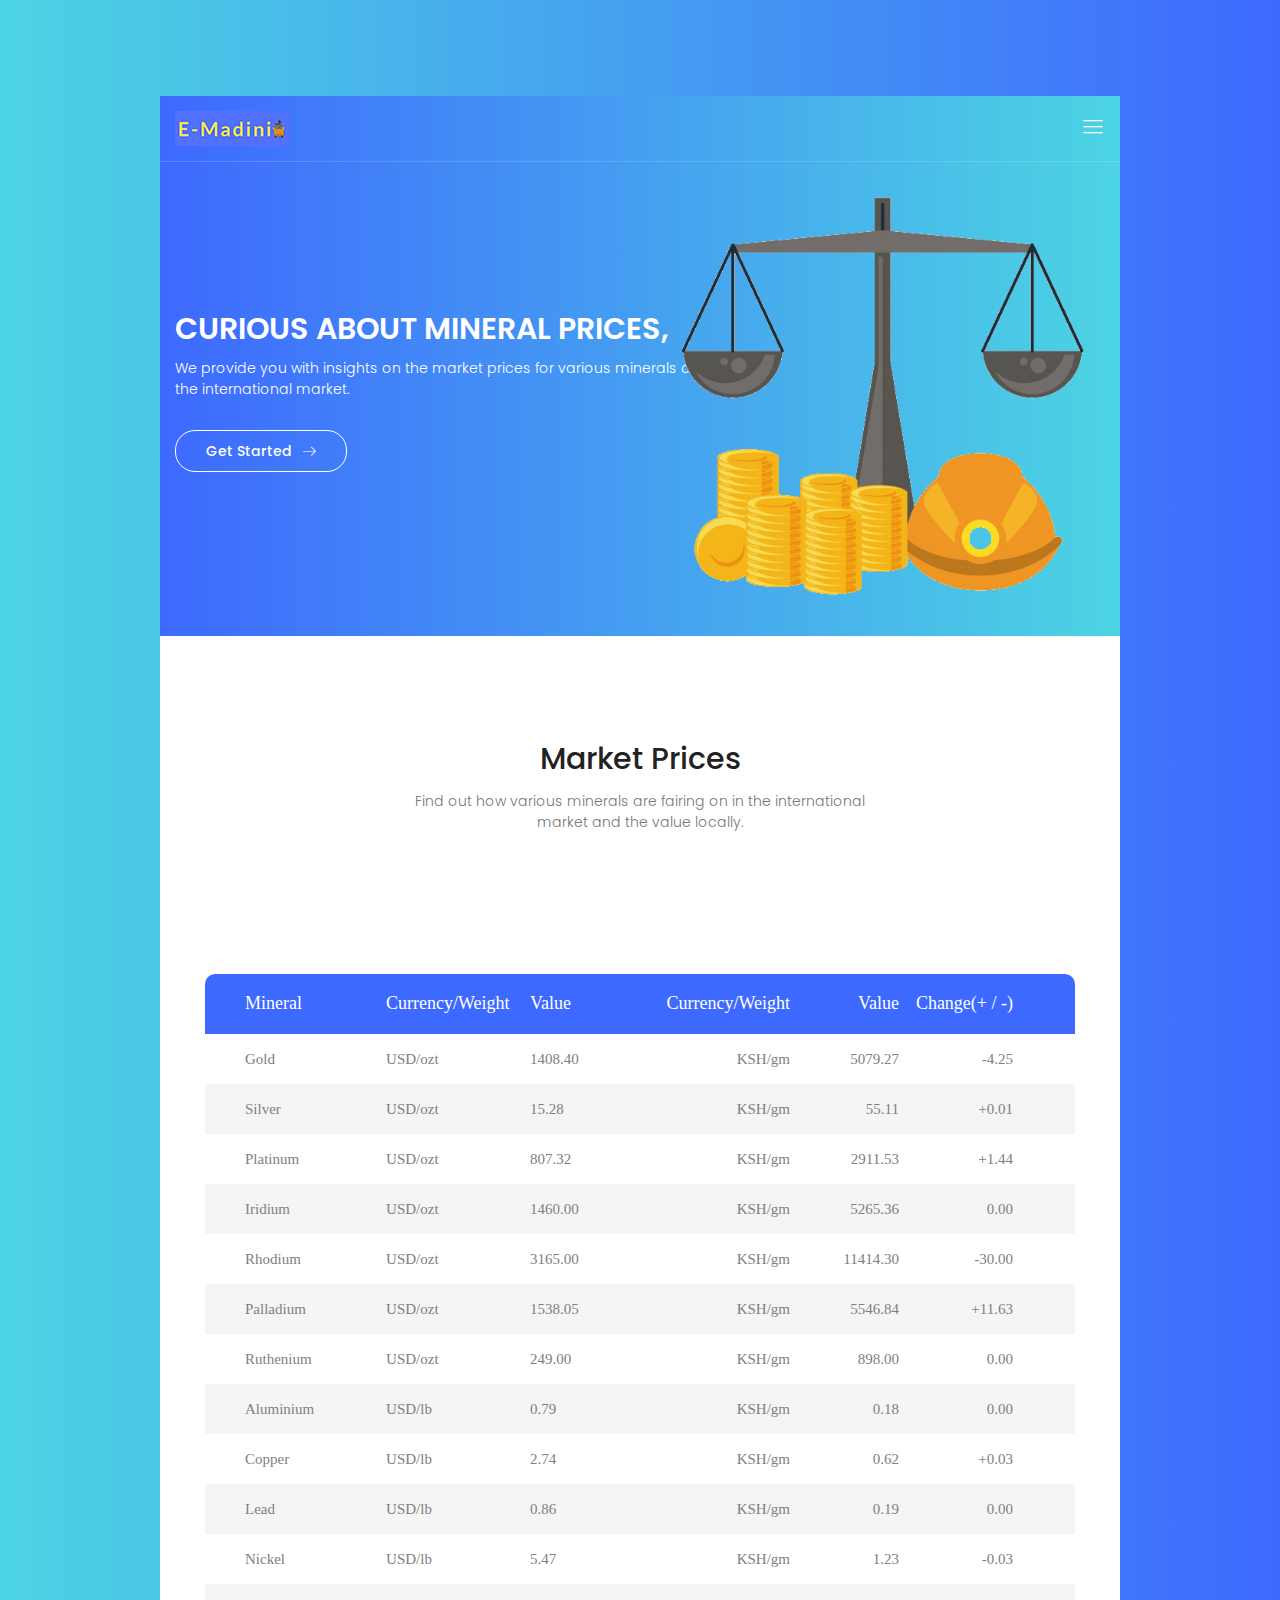
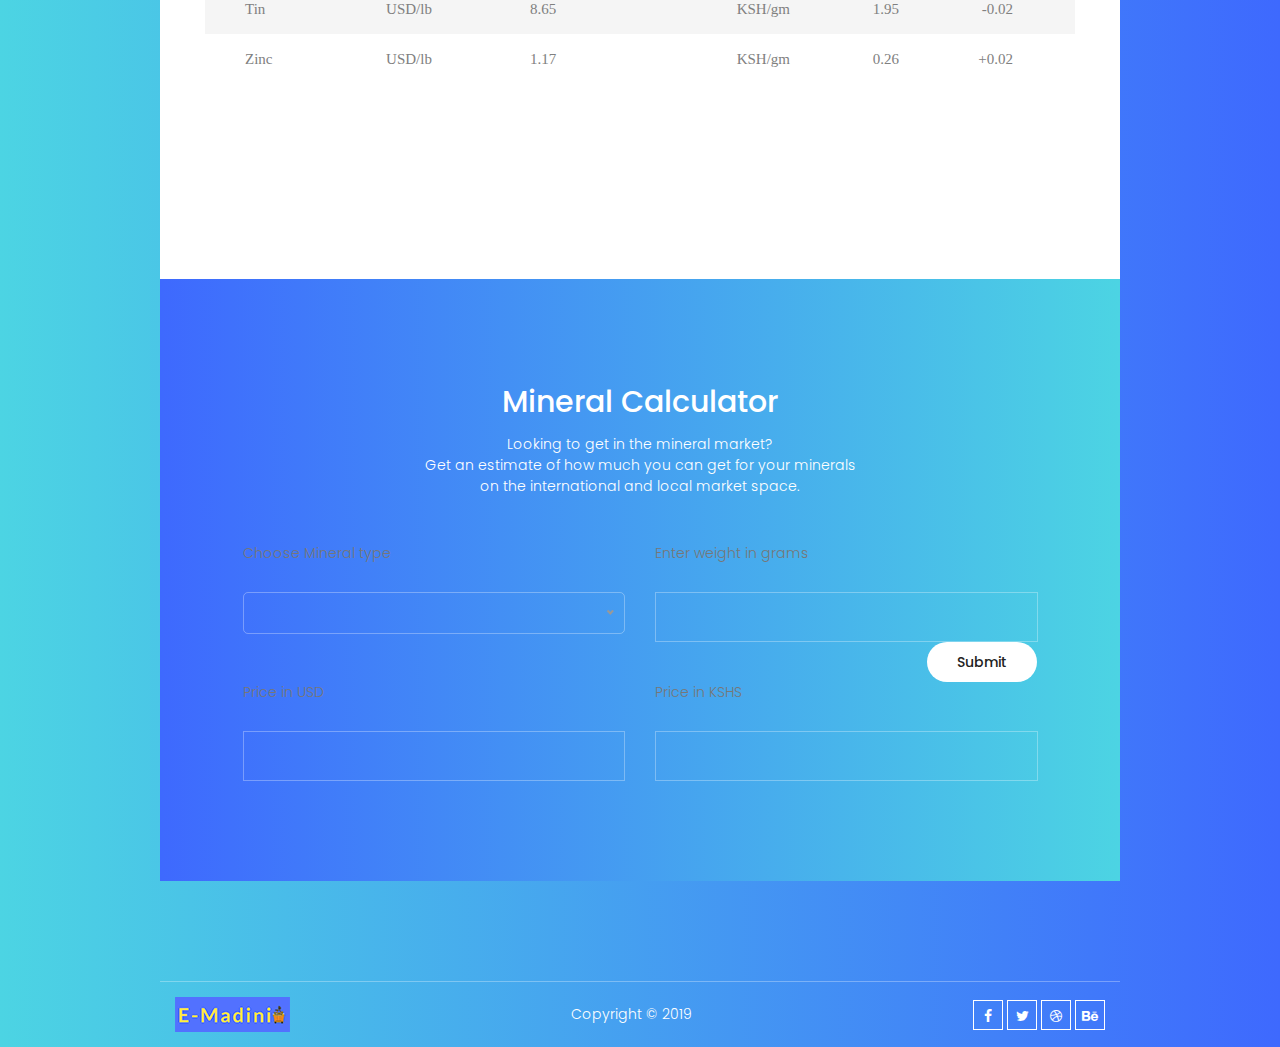
==== index.html @ f2db8034 "Initial commit" ====
<!DOCTYPE html>
<html lang="zxx" class="no-js">
<head>
	<!-- Mobile Specific Meta -->
	<meta name="viewport" content="width=device-width, initial-scale=1, shrink-to-fit=no">
	<!-- Favicon-->
	<link rel="shortcut icon" href="img/icons2/favicon.ico">
	<!-- Author Meta -->
	<meta name="author" content="CodePixar">
	<!-- Meta Description -->
	<meta name="description" content="">
	<!-- Meta Keyword -->
	<meta name="keywords" content="">
	<!-- meta character set -->
	<meta charset="UTF-8">
	<!-- Site Title -->
	<title>E-Madini</title>

	<link rel="manifest" href="manifest.json"/>

	<link href="https://fonts.googleapis.com/css?family=Poppins:300,500,600" rel="stylesheet">
		<!--
		CSS
		============================================= -->
		<link rel="stylesheet" href="css/linearicons.css">
		<link rel="stylesheet" href="css/owl.carousel.css">
		<link rel="stylesheet" href="css/font-awesome.min.css">
		<link rel="stylesheet" href="css/nice-select.css">
		<link rel="stylesheet" href="css/magnific-popup.css">
		<link rel="stylesheet" href="css/bootstrap.css">
		<link rel="stylesheet" href="css/main.css">

		<!-- <script language="javascript">
                function addNumbers()
                {
                        var val1 = parseInt(document.getElementById("weight").value);
                        // var val2 = parseInt(document.getElementById("value2").value);
                        var ansD = document.getElementById("kPrice");
                        ansD.value = val1 * 200;
                }
        </script> -->
	</head>
	<body>
		<div class="main-wrapper-first">
			<div class="hero-area relative">
				<header>
					<div class="container">
						<div class="header-wrap">
							<div class="header-top d-flex justify-content-between align-items-center">
								<div class="logo">
									<a href="index.html"><img src="img/logo7.png" alt=""></a>
								</div>
								<div class="main-menubar d-flex align-items-center">
									<nav class="hide">
										<a href="index.html">Home</a>
										<a href="#market">Market Prices</a>
										<a href="#Calculator">Calculator</a>
										<a href="https://assistant-chat-eu-gb.watsonplatform.net/web/public/bbb12854-68d7-4900-9527-a0892aa28211">Learn</a>
									</nav>
									<div class="menu-bar"><span class="lnr lnr-menu"></span></div>
								</div>
							</div>
						</div>
					</div>
				</header>
				<div class="banner-area">
					<div class="container">
						<div class="row height align-items-center">
							<div class="col-lg-7">
								<div class="banner-content">
									<h1 class="text-white text-uppercase mb-10">Curious about mineral prices, <!-- <br> Welcome to E-Madini... --></h1>
									<p class="text-white mb-30">We provide you with insights on the market prices for various minerals on the international market.</p>
									<a href="#market" class="primary-btn d-inline-flex align-items-center"><span class="mr-10">Get Started</span><span class="lnr lnr-arrow-right"></span></a>
								</div>
							</div>
						</div>
					</div>
				</div>
			</div>
		</div>
		<div class="main-wrapper" id="market">
			<div class="working-process-area">
				<div class="container">
					<div class="row justify-content-center">
						<div class="col-lg-6">
							<div class="section-title text-center">
								<h2>Market Prices</h2>
								<p>Find out how various minerals are fairing on in the international market and the value locally.</p>
							</div>
						</div>
					</div>
					<div class="limiter">
		<div class="container-table100">
			<div class="wrap-table100">
				<div class="table100">
					<table>
						<thead>
							<tr class="table100-head">
								<th class="column1">Mineral</th>
								<th class="column2">Currency/Weight</th>
								<th class="column3">Value</th>
								<th class="column4">Currency/Weight</th>
								<th class="column5">Value</th>
								<th class="column6">Change(+ / -)</th>
							</tr>
						</thead>
						<tbody>
								<tr>
									<td class="column1">Gold</td>
									<td class="column2">USD/ozt</td>
									<td class="column3">1408.40</td>
									<td class="column4">KSH/gm</td>
									<td class="column5">5079.27</td>
									<td class="column6">-4.25</td>
								</tr>
								<tr>
									<td class="column1">Silver</td>
									<td class="column2">USD/ozt</td>
									<td class="column3">15.28</td>
									<td class="column4">KSH/gm</td>
									<td class="column5">55.11</td>
									<td class="column6">+0.01</td>
								</tr>
								<tr>
									<td class="column1">Platinum</td>
									<td class="column2">USD/ozt</td>
									<td class="column3">807.32</td>
									<td class="column4">KSH/gm</td>
									<td class="column5">2911.53</td>
									<td class="column6">+1.44</td>
								</tr>
								<tr>
									<td class="column1">Iridium</td>
									<td class="column2">USD/ozt</td>
									<td class="column3">1460.00</td>
									<td class="column4">KSH/gm</td>
									<td class="column5">5265.36</td>
									<td class="column6">0.00</td>
								</tr>
								<tr>
									<td class="column1">Rhodium</td>
									<td class="column2">USD/ozt</td>
									<td class="column3">3165.00</td>
									<td class="column4">KSH/gm</td>
									<td class="column5">11414.30</td>
									<td class="column6">-30.00</td>
								</tr>
								<tr>
									<td class="column1">Palladium</td>
									<td class="column2">USD/ozt</td>
									<td class="column3">1538.05</td>
									<td class="column4">KSH/gm</td>
									<td class="column5">5546.84</td>
									<td class="column6">+11.63</td>
								</tr>
								<tr>
									<td class="column1">Ruthenium</td>
									<td class="column2">USD/ozt</td>
									<td class="column3">249.00</td>
									<td class="column4">KSH/gm</td>
									<td class="column5">898.00</td>
									<td class="column6">0.00</td>
								</tr>
								<tr>
									<td class="column1">Aluminium</td>
									<td class="column2">USD/lb</td>
									<td class="column3">0.79</td>
									<td class="column4">KSH/gm</td>
									<td class="column5">0.18</td>
									<td class="column6">0.00</td>
								</tr>
								<tr>
									<td class="column1">Copper</td>
									<td class="column2">USD/lb</td>
									<td class="column3">2.74</td>
									<td class="column4">KSH/gm</td>
									<td class="column5">0.62</td>
									<td class="column6">+0.03</td>
								</tr>
								<tr>
									<td class="column1">Lead</td>
									<td class="column2">USD/lb</td>
									<td class="column3">0.86</td>
									<td class="column4">KSH/gm</td>
									<td class="column5">0.19</td>
									<td class="column6">0.00</td>
								</tr>
								<tr>
									<td class="column1">Nickel</td>
									<td class="column2">USD/lb</td>
									<td class="column3">5.47</td>
									<td class="column4">KSH/gm</td>
									<td class="column5">1.23</td>
									<td class="column6">-0.03</td>
								</tr>
								<tr>
									<td class="column1">Tin</td>
									<td class="column2">USD/lb</td>
									<td class="column3">8.65</td>
									<td class="column4">KSH/gm</td>
									<td class="column5">1.95</td>
									<td class="column6">-0.02</td>
								</tr>
								<tr>
									<td class="column1">Zinc</td>
									<td class="column2">USD/lb</td>
									<td class="column3">1.17</td>
									<td class="column4">KSH/gm</td>
									<td class="column5">0.26</td>
									<td class="column6">+0.02</td>
								</tr>
								
						</tbody>
					</table>
				</div>
			</div>
		</div>
	</div>

				</div>
			</div>
		</div>
		<div class="main-wrapper">
			<!-- Start Feature Area -->
			<section class="featured-area" id="Calculator">
				<div class="container">
					<div class="row justify-content-center">
						<div class="col-lg-6">
							<div class="section-title text-center">
								<h2 class="text-white">Mineral Calculator</h2>
								<p class="text-white">Looking to get in the mineral market?<br>Get an estimate of how much you can get for your minerals on the international and local market space. </p>
							</div>
						</div>
					</div>
					<div class="row">

						<form id="myForm"  method="post" class="contact-form">
						<div class="row justify-content-center">
							<div class="col-lg-5 ">
								<label>Choose Mineral type</label>
								<select  class="common-input mt-20 " size="2" id="MineralList" required>
									<option value="49.68">Gold</option>
									<option value="0.54">Silver</option>
									<option value="28.48">Platinum</option>
									<option value="51.50">Iridium</option>
									<option value="3165.00">Rhodium</option>
									<option value="111.64">Palladium</option>
									<option value="8.78">Ruthenium</option>
									<option value="0.0017">Aluminium</option>
									<option value="0.0060">Copper</option>
									<option value="0.0019">Lead</option>
									<option value="0.0121">Nickel</option>
									<option value="0.0191">Tin</option>
									<option value="0.0026">Zinc</option>
								</select>
							</div>
							<div class="col-lg-5">
								<label>Enter weight in grams</label>
								<input type="number" class="common-input mt-20" id="weight" required>
							</div>

							<div class="col-lg-10 d-flex justify-content-end">
								<!-- <button class="primary-btn submit-btn d-inline-flex align-items-center mt-20" ><span class="mr-10" >Send Message</span><span class="lnr lnr-arrow-right"></span></button>  -->
								<input class="primary-btn" type="button" value="Submit" onclick="addNumbers()"/><br>
								
							</div>
							<div class="col-lg-5">
								<label>Price in USD</label>
								<input type="text" id="uPrice" class="common-input mt-20" >
							</div>
							<div class="col-lg-5">
								<label>Price in KSHS</label>
								<input type="text" id="kPrice" class="common-input mt-20" value="" >
							</div>

						</div>
					</form>

					</div>
				</div>
			</section>
			<!-- End Feature Area -->
			<!-- Start Remarkable Wroks Area -->
			<!-- <section class="remarkable-area">
				<div class="container">
					<div class="row justify-content-center">
						<div class="col-lg-6">
							<div class="section-title text-center">
								<h2>Remarkable Works</h2>
								<p>LCD screens are uniquely modern in style, and the liquid crystals that make them work have allowed humanity to create slimmer, more </p>
							</div>
						</div>
					</div>
					<div class="single-remark">
						<div class="row no-gutters">
							<div class="col-lg-7 col-md-6">
								<div class="remark-thumb" style="background: url(img/r1.jpg);"></div>
							</div>
							<div class="col-lg-5 col-md-6">
								<div class="remark-desc">
									<h4>Vector Illustration</h4>
									<p>LCD screens are uniquely modern in style, and the liquid crystals that make them work have allowed humanity to create slimmer, more portable technology.</p>
									<a href="#" class="primary-btn"><span>View Project</span></a>
								</div>
							</div>
						</div>
					</div>
					<div class="single-remark">
						<div class="row no-gutters">
							<div class="col-lg-7 col-md-6">
								<div class="remark-desc">
									<h4>Vector Illustration</h4>
									<p>While most people enjoy casino gambling, sports betting, lottery and bingo playing for the fun and excitement it provides, others may experience gambling as an addictive and distractive habit. Statistics show that while 85 percent of the adult population in </p>
									<a href="#" class="primary-btn"><span>View Project</span></a>
								</div>
							</div>
							<div class="col-lg-5 col-md-6">
								<div class="remark-thumb" style="background: url(img/r2.jpg);"></div>
							</div>
						</div>
					</div>
					<div class="single-remark">
						<div class="row no-gutters">
							<div class="col-lg-7 col-md-6">
								<div class="remark-thumb" style="background: url(img/r3.jpg);"></div>
							</div>
							<div class="col-lg-5 col-md-6">
								<div class="remark-desc">
									<h4>Vector Illustration</h4>
									<p>LCD screens are uniquely modern in style, and the liquid crystals that make them work have allowed humanity to create slimmer, more portable technology.</p>
									<a href="#" class="primary-btn"><span>View Project</span></a>
								</div>
							</div>
						</div>
					</div>
				</div>
			</section> -->
			<!-- End Remarkable Wroks Area -->
			<!-- Start Story Area -->
			<!-- <section class="story-area">
				<div class="container">
					<div class="row align-items-center">
						<div class="col-lg-1">
						</div>
						<div class="col-lg-7">
							<div class="story-box">
								<h6 class="text-uppercase">From the part of beginning</h6>
								<p>Usage of the Internet is becoming more common due to rapid advancement of technology and the power of globalization. Societies are becoming more inter-connected. Thoughts from different</p>
								<a href="#" class="primary-btn d-inline-flex align-items-center"><span class="mr-10">Get Started</span><span class="lnr lnr-arrow-right"></span></a>
							</div>
						</div>
					</div>
				</div>
			</section> -->
			<!-- End Story Area -->


			<!-- Start Subscription Area -->
			<!-- <section class="subscription-area">
				<div class="container">
					<div class="row align-items-center">
						<div class="col-lg-6">
							<div class="section-title">
								<h3>Subscribe for our Newsletter</h3>
								<span>Can you imagine what we will be downloading in another</span>
							</div>
						</div>
						<div class="col-lg-6">
							<div id="mc_embed_signup">
								<form target="_blank" novalidate action="https://spondonit.us12.list-manage.com/subscribe/post?u=1462626880ade1ac87bd9c93a&id=92a4423d01" method="get" class="subscription relative">
									<input type="email" name="EMAIL" placeholder="Your email address" onfocus="this.placeholder = ''" onblur="this.placeholder = 'Your email address'" required>
									<div style="position: absolute; left: -5000px;">
										<input type="text" name="b_36c4fd991d266f23781ded980_aefe40901a" tabindex="-1" value="">
									</div>
									<button class="primary-btn hover d-inline-flex align-items-center"><span class="mr-10">Get Started</span><span class="lnr lnr-arrow-right"></span></button>
									<div class="info"></div>
								</form>
							</div>
						</div>
					</div>
				</div>
			</section> -->
			<!-- End Subscription Area -->
			<!-- Start Contact Form -->
		<!-- 	<section class="contact-form-area">
				<div class="container">
					<div class="row justify-content-center">
						<div class="col-lg-6">
							<div class="section-title text-center">
								<h2 class="text-white">Keep in Touch</h2>
								<p class="text-white">Most people who work in an office environment, buy computer products, or have a computer at home have had the “fun” experience of dealing </p>
							</div>
						</div>
					</div>
					<form id="myForm" action="mail.php" method="post" class="contact-form">
						<div class="row justify-content-center">
							<div class="col-lg-5">
								<input type="text" name="fname" placeholder="Enter your name" onfocus="this.placeholder = ''" onblur="this.placeholder = 'Enter your name'" class="common-input mt-20" required>
							</div>
							<div class="col-lg-5">
								<input type="email" name="email" placeholder="Enter email address" pattern="[A-Za-z0-9._%+-]+@[A-Za-z0-9.-]+\.[A-Za-z]{1,63}$" onfocus="this.placeholder = ''" onblur="this.placeholder = 'Enter email address'" class="common-input mt-20" required>
							</div>
							<div class="col-lg-10">
								<textarea class="common-textarea mt-20" name="message" placeholder="Messege" onfocus="this.placeholder = ''" onblur="this.placeholder = 'Messege'" required></textarea>
							</div>
							<div class="col-lg-10 d-flex justify-content-end">
								<button class="primary-btn submit-btn d-inline-flex align-items-center mt-20"><span class="mr-10">Send Message</span><span class="lnr lnr-arrow-right"></span></button> <br>
								<div class="alert-msg"></div>
							</div>
						</div>
					</form>
				</div>
			</section> -->
			<!-- End Contact Form -->
			<!-- Start Footer Widget Area -->
			<section class="footer-widget-area">
				<!-- <div class="container">
					<div class="row">
						<div class="col-md-4">
							<div class="single-widget">
								<div class="desc">
									<h6 class="title">Address</h6>
									<p>56/8, panthapath, west <br> dhanmondi, kalabagan</p>
								</div>
							</div>
						</div>
						<div class="col-md-4">
							<div class="single-widget">
								<div class="desc">
									<h6 class="title">Email Address</h6>
									<div class="contact">
										<a href="mailto:info@dataarc.com">info@dataarc.com</a> <br>
										<a href="mailto:support@dataarc.com">support@dataarc.com</a>
									</div>
								</div>
							</div>
						</div>
						<div class="col-md-4">
							<div class="single-widget">
								<div class="desc">
									<h6 class="title">Phone Number</h6>
									<div class="contact">
										<a href="tel:1545">012 4562 982 3612</a> <br>
										<a href="tel:54512">012 6321 956 4587</a>
									</div>
								</div>
							</div>
						</div>
					</div>
				</div> -->
				<footer>
					<div class="container">
						<div class="footer-content d-flex justify-content-between align-items-center flex-wrap">
							<div class="logo">
								<a href="index.html"><img src="img/logo7.png" alt=""></a>
							</div>
							<div class="copy-right-text">Copyright &copy; 2019 </div>
							<div class="footer-social">
								<a href="#"><i class="fa fa-facebook"></i></a>
								<a href="#"><i class="fa fa-twitter"></i></a>
								<a href="#"><i class="fa fa-dribbble"></i></a>
								<a href="#"><i class="fa fa-behance"></i></a>
							</div>
						</div>
					</div>
				</footer>
			</section>
			<!-- End Footer Widget Area -->

		</div>




		<script type="text/javascript">
			
			if ('serviceWorker' in navigator) {
        window.addEventListener('load', function () {
                navigator.serviceWorker.register('service-worker.js')
                    .then(function () {
                        console.log("Service Worker Registered,");
                    });
            }
        );
    }
		</script>
		<script src="js/vendor/jquery-2.2.4.min.js"></script>
		<script src="https://cdnjs.cloudflare.com/ajax/libs/popper.js/1.11.0/umd/popper.min.js" integrity="sha384-b/U6ypiBEHpOf/4+1nzFpr53nxSS+GLCkfwBdFNTxtclqqenISfwAzpKaMNFNmj4" crossorigin="anonymous"></script>
		<script src="js/vendor/bootstrap.min.js"></script>
		<script src="js/jquery.ajaxchimp.min.js"></script>
		<script src="js/owl.carousel.min.js"></script>
		<script src="js/jquery.nice-select.min.js"></script>
		<script src="js/jquery.magnific-popup.min.js"></script>
		<script src="js/main.js"></script>


<!--===============================================================================================-->	
	<script src="vendor/jquery/jquery-3.2.1.min.js"></script>
<!--===============================================================================================-->
	<script src="vendor/bootstrap/js/popper.js"></script>
	<script src="vendor/bootstrap/js/bootstrap.min.js"></script>
<!--===============================================================================================-->
	<script src="vendor/select2/select2.min.js"></script>
<!--===============================================================================================-->
	</body>
</html>
---- css/linearicons.css ----
@font-face {
	font-family: 'Linearicons-Free';
	src:url('../fonts/Linearicons-Free.eot?w118d');
	src:url('../fonts/Linearicons-Free.eot?#iefixw118d') format('embedded-opentype'),
		url('../fonts/Linearicons-Free.woff2?w118d') format('woff2'),
		url('../fonts/Linearicons-Free.woff?w118d') format('woff'),
		url('../fonts/Linearicons-Free.ttf?w118d') format('truetype'),
		url('../fonts/Linearicons-Free.svg?w118d#Linearicons-Free') format('svg');
	font-weight: normal;
	font-style: normal;
}

.lnr {
	font-family: 'Linearicons-Free';
	speak: none;
	font-style: normal;
	font-weight: normal;
	font-variant: normal;
	text-transform: none;
	line-height: 1;

	/* Better Font Rendering =========== */
	-webkit-font-smoothing: antialiased;
	-moz-osx-font-smoothing: grayscale;
}

.lnr-home:before {
	content: "\e800";
}
.lnr-apartment:before {
	content: "\e801";
}
.lnr-pencil:before {
	content: "\e802";
}
.lnr-magic-wand:before {
	content: "\e803";
}
.lnr-drop:before {
	content: "\e804";
}
.lnr-lighter:before {
	content: "\e805";
}
.lnr-poop:before {
	content: "\e806";
}
.lnr-sun:before {
	content: "\e807";
}
.lnr-moon:before {
	content: "\e808";
}
.lnr-cloud:before {
	content: "\e809";
}
.lnr-cloud-upload:before {
	content: "\e80a";
}
.lnr-cloud-download:before {
	content: "\e80b";
}
.lnr-cloud-sync:before {
	content: "\e80c";
}
.lnr-cloud-check:before {
	content: "\e80d";
}
.lnr-database:before {
	content: "\e80e";
}
.lnr-lock:before {
	content: "\e80f";
}
.lnr-cog:before {
	content: "\e810";
}
.lnr-trash:before {
	content: "\e811";
}
.lnr-dice:before {
	content: "\e812";
}
.lnr-heart:before {
	content: "\e813";
}
.lnr-star:before {
	content: "\e814";
}
.lnr-star-half:before {
	content: "\e815";
}
.lnr-star-empty:before {
	content: "\e816";
}
.lnr-flag:before {
	content: "\e817";
}
.lnr-envelope:before {
	content: "\e818";
}
.lnr-paperclip:before {
	content: "\e819";
}
.lnr-inbox:before {
	content: "\e81a";
}
.lnr-eye:before {
	content: "\e81b";
}
.lnr-printer:before {
	content: "\e81c";
}
.lnr-file-empty:before {
	content: "\e81d";
}
.lnr-file-add:before {
	content: "\e81e";
}
.lnr-enter:before {
	content: "\e81f";
}
.lnr-exit:before {
	content: "\e820";
}
.lnr-graduation-hat:before {
	content: "\e821";
}
.lnr-license:before {
	content: "\e822";
}
.lnr-music-note:before {
	content: "\e823";
}
.lnr-film-play:before {
	content: "\e824";
}
.lnr-camera-video:before {
	content: "\e825";
}
.lnr-camera:before {
	content: "\e826";
}
.lnr-picture:before {
	content: "\e827";
}
.lnr-book:before {
	content: "\e828";
}
.lnr-bookmark:before {
	content: "\e829";
}
.lnr-user:before {
	content: "\e82a";
}
.lnr-users:before {
	content: "\e82b";
}
.lnr-shirt:before {
	content: "\e82c";
}
.lnr-store:before {
	content: "\e82d";
}
.lnr-cart:before {
	content: "\e82e";
}
.lnr-tag:before {
	content: "\e82f";
}
.lnr-phone-handset:before {
	content: "\e830";
}
.lnr-phone:before {
	content: "\e831";
}
.lnr-pushpin:before {
	content: "\e832";
}
.lnr-map-marker:before {
	content: "\e833";
}
.lnr-map:before {
	content: "\e834";
}
.lnr-location:before {
	content: "\e835";
}
.lnr-calendar-full:before {
	content: "\e836";
}
.lnr-keyboard:before {
	content: "\e837";
}
.lnr-spell-check:before {
	content: "\e838";
}
.lnr-screen:before {
	content: "\e839";
}
.lnr-smartphone:before {
	content: "\e83a";
}
.lnr-tablet:before {
	content: "\e83b";
}
.lnr-laptop:before {
	content: "\e83c";
}
.lnr-laptop-phone:before {
	content: "\e83d";
}
.lnr-power-switch:before {
	content: "\e83e";
}
.lnr-bubble:before {
	content: "\e83f";
}
.lnr-heart-pulse:before {
	content: "\e840";
}
.lnr-construction:before {
	content: "\e841";
}
.lnr-pie-chart:before {
	content: "\e842";
}
.lnr-chart-bars:before {
	content: "\e843";
}
.lnr-gift:before {
	content: "\e844";
}
.lnr-diamond:before {
	content: "\e845";
}
.lnr-linearicons:before {
	content: "\e846";
}
.lnr-dinner:before {
	content: "\e847";
}
.lnr-coffee-cup:before {
	content: "\e848";
}
.lnr-leaf:before {
	content: "\e849";
}
.lnr-paw:before {
	content: "\e84a";
}
.lnr-rocket:before {
	content: "\e84b";
}
.lnr-briefcase:before {
	content: "\e84c";
}
.lnr-bus:before {
	content: "\e84d";
}
.lnr-car:before {
	content: "\e84e";
}
.lnr-train:before {
	content: "\e84f";
}
.lnr-bicycle:before {
	content: "\e850";
}
.lnr-wheelchair:before {
	content: "\e851";
}
.lnr-select:before {
	content: "\e852";
}
.lnr-earth:before {
	content: "\e853";
}
.lnr-smile:before {
	content: "\e854";
}
.lnr-sad:before {
	content: "\e855";
}
.lnr-neutral:before {
	content: "\e856";
}
.lnr-mustache:before {
	content: "\e857";
}
.lnr-alarm:before {
	content: "\e858";
}
.lnr-bullhorn:before {
	content: "\e859";
}
.lnr-volume-high:before {
	content: "\e85a";
}
.lnr-volume-medium:before {
	content: "\e85b";
}
.lnr-volume-low:before {
	content: "\e85c";
}
.lnr-volume:before {
	content: "\e85d";
}
.lnr-mic:before {
	content: "\e85e";
}
.lnr-hourglass:before {
	content: "\e85f";
}
.lnr-undo:before {
	content: "\e860";
}
.lnr-redo:before {
	content: "\e861";
}
.lnr-sync:before {
	content: "\e862";
}
.lnr-history:before {
	content: "\e863";
}
.lnr-clock:before {
	content: "\e864";
}
.lnr-download:before {
	content: "\e865";
}
.lnr-upload:before {
	content: "\e866";
}
.lnr-enter-down:before {
	content: "\e867";
}
.lnr-exit-up:before {
	content: "\e868";
}
.lnr-bug:before {
	content: "\e869";
}
.lnr-code:before {
	content: "\e86a";
}
.lnr-link:before {
	content: "\e86b";
}
.lnr-unlink:before {
	content: "\e86c";
}
.lnr-thumbs-up:before {
	content: "\e86d";
}
.lnr-thumbs-down:before {
	content: "\e86e";
}
.lnr-magnifier:before {
	content: "\e86f";
}
.lnr-cross:before {
	content: "\e870";
}
.lnr-menu:before {
	content: "\e871";
}
.lnr-list:before {
	content: "\e872";
}
.lnr-chevron-up:before {
	content: "\e873";
}
.lnr-chevron-down:before {
	content: "\e874";
}
.lnr-chevron-left:before {
	content: "\e875";
}
.lnr-chevron-right:before {
	content: "\e876";
}
.lnr-arrow-up:before {
	content: "\e877";
}
.lnr-arrow-down:before {
	content: "\e878";
}
.lnr-arrow-left:before {
	content: "\e879";
}
.lnr-arrow-right:before {
	content: "\e87a";
}
.lnr-move:before {
	content: "\e87b";
}
.lnr-warning:before {
	content: "\e87c";
}
.lnr-question-circle:before {
	content: "\e87d";
}
.lnr-menu-circle:before {
	content: "\e87e";
}
.lnr-checkmark-circle:before {
	content: "\e87f";
}
.lnr-cross-circle:before {
	content: "\e880";
}
.lnr-plus-circle:before {
	content: "\e881";
}
.lnr-circle-minus:before {
	content: "\e882";
}
.lnr-arrow-up-circle:before {
	content: "\e883";
}
.lnr-arrow-down-circle:before {
	content: "\e884";
}
.lnr-arrow-left-circle:before {
	content: "\e885";
}
.lnr-arrow-right-circle:before {
	content: "\e886";
}
.lnr-chevron-up-circle:before {
	content: "\e887";
}
.lnr-chevron-down-circle:before {
	content: "\e888";
}
.lnr-chevron-left-circle:before {
	content: "\e889";
}
.lnr-chevron-right-circle:before {
	content: "\e88a";
}
.lnr-crop:before {
	content: "\e88b";
}
.lnr-frame-expand:before {
	content: "\e88c";
}
.lnr-frame-contract:before {
	content: "\e88d";
}
.lnr-layers:before {
	content: "\e88e";
}
.lnr-funnel:before {
	content: "\e88f";
}
.lnr-text-format:before {
	content: "\e890";
}
.lnr-text-format-remove:before {
	content: "\e891";
}
.lnr-text-size:before {
	content: "\e892";
}
.lnr-bold:before {
	content: "\e893";
}
.lnr-italic:before {
	content: "\e894";
}
.lnr-underline:before {
	content: "\e895";
}
.lnr-strikethrough:before {
	content: "\e896";
}
.lnr-highlight:before {
	content: "\e897";
}
.lnr-text-align-left:before {
	content: "\e898";
}
.lnr-text-align-center:before {
	content: "\e899";
}
.lnr-text-align-right:before {
	content: "\e89a";
}
.lnr-text-align-justify:before {
	content: "\e89b";
}
.lnr-line-spacing:before {
	content: "\e89c";
}
.lnr-indent-increase:before {
	content: "\e89d";
}
.lnr-indent-decrease:before {
	content: "\e89e";
}
.lnr-pilcrow:before {
	content: "\e89f";
}
.lnr-direction-ltr:before {
	content: "\e8a0";
}
.lnr-direction-rtl:before {
	content: "\e8a1";
}
.lnr-page-break:before {
	content: "\e8a2";
}
.lnr-sort-alpha-asc:before {
	content: "\e8a3";
}
.lnr-sort-amount-asc:before {
	content: "\e8a4";
}
.lnr-hand:before {
	content: "\e8a5";
}
.lnr-pointer-up:before {
	content: "\e8a6";
}
.lnr-pointer-right:before {
	content: "\e8a7";
}
.lnr-pointer-down:before {
	content: "\e8a8";
}
.lnr-pointer-left:before {
	content: "\e8a9";
}
---- css/nice-select.css ----
.nice-select {
  -webkit-tap-highlight-color: transparent;
  background-color: #fff;
  border-radius: 5px;
  border: solid 1px #e8e8e8;
  box-sizing: border-box;
  clear: both;
  cursor: pointer;
  display: block;
  float: left;
  font-family: inherit;
  font-size: 14px;
  font-weight: normal;
  height: 42px;
  line-height: 40px;
  outline: none;
  padding-left: 18px;
  padding-right: 30px;
  position: relative;
  text-align: left !important;
  -webkit-transition: all 0.2s ease-in-out;
  transition: all 0.2s ease-in-out;
  -webkit-user-select: none;
     -moz-user-select: none;
      -ms-user-select: none;
          user-select: none;
  white-space: nowrap;
  width: auto; }
  .nice-select:hover {
    border-color: #dbdbdb; }
  .nice-select:active, .nice-select.open, .nice-select:focus {
    border-color: #999; }
  .nice-select:after {
    border-bottom: 2px solid #999;
    border-right: 2px solid #999;
    content: '';
    display: block;
    height: 5px;
    margin-top: -4px;
    pointer-events: none;
    position: absolute;
    right: 12px;
    top: 50%;
    -webkit-transform-origin: 66% 66%;
        -ms-transform-origin: 66% 66%;
            transform-origin: 66% 66%;
    -webkit-transform: rotate(45deg);
        -ms-transform: rotate(45deg);
            transform: rotate(45deg);
    -webkit-transition: all 0.15s ease-in-out;
    transition: all 0.15s ease-in-out;
    width: 5px; }
  .nice-select.open:after {
    -webkit-transform: rotate(-135deg);
        -ms-transform: rotate(-135deg);
            transform: rotate(-135deg); }
  .nice-select.open .list {
    opacity: 1;
    pointer-events: auto;
    -webkit-transform: scale(1) translateY(0);
        -ms-transform: scale(1) translateY(0);
            transform: scale(1) translateY(0); }
  .nice-select.disabled {
    border-color: #ededed;
    color: #999;
    pointer-events: none; }
    .nice-select.disabled:after {
      border-color: #cccccc; }
  .nice-select.wide {
    width: 100%; }
    .nice-select.wide .list {
      left: 0 !important;
      right: 0 !important; }
  .nice-select.right {
    float: right; }
    .nice-select.right .list {
      left: auto;
      right: 0; }
  .nice-select.small {
    font-size: 12px;
    height: 36px;
    line-height: 34px; }
    .nice-select.small:after {
      height: 4px;
      width: 4px; }
    .nice-select.small .option {
      line-height: 34px;
      min-height: 34px; }
  .nice-select .list {
    background-color: #3e69fe;
    border-radius: 5px;
    box-shadow: 0 0 0 1px rgba(68, 68, 68, 0.11);
    box-sizing: border-box;
    width: 100%;
    margin-top: 4px;
    opacity: 0;
    overflow: hidden;
    padding: 0;
    pointer-events: none;
    position: absolute;
    top: 100%;
    left: 0;
    -webkit-transform-origin: 50% 0;
        -ms-transform-origin: 50% 0;
            transform-origin: 50% 0;
    -webkit-transform: scale(0.75) translateY(-21px);
        -ms-transform: scale(0.75) translateY(-21px);
            transform: scale(0.75) translateY(-21px);
    -webkit-transition: all 0.2s cubic-bezier(0.5, 0, 0, 1.25), opacity 0.15s ease-out;
    transition: all 0.2s cubic-bezier(0.5, 0, 0, 1.25), opacity 0.15s ease-out;
    z-index: 9; }
    .nice-select .list:hover .option:not(:hover) {
      background-color: #3e69fe !important; }
  .nice-select .option {
    cursor: pointer;
    font-weight: 400;
    line-height: 40px;
    list-style: none;
    min-height: 40px;
    outline: none;
    padding-left: 18px;
    padding-right: 29px;
    text-align: left;
    -webkit-transition: all 0.2s;
    transition: all 0.2s; }
    .nice-select .option:hover, .nice-select .option.focus, .nice-select .option.selected.focus {
      background-color: #4cd4e3; }
    .nice-select .option.selected {
      font-weight: bold; }
    .nice-select .option.disabled {
      background-color: transparent;
      color: #999;
      cursor: default; }

.ddMinerals {
    height:300px; 
    overflow :auto; 
    /*overflow-x:hidden; */
    position:absolute;
   /* width:300px;
    display: contents;*/
 }

.no-csspointerevents .nice-select .list {
  display: none; }

.no-csspointerevents .nice-select.open .list {
  display: block; }
---- css/main.css ----
/*--------------------------- Color variations ----------------------*/
/* Medium Layout: 1280px */
/* Tablet Layout: 768px */
/* Mobile Layout: 320px */
/* Wide Mobile Layout: 480px */
/* =================================== */
/*  Basic Style 
/* =================================== */
::-webkit-input-placeholder {
  /* WebKit, Blink, Edge */
  color: #777777;
  font-weight: 300;
}

:-moz-placeholder {
  /* Mozilla Firefox 4 to 18 */
  color: #777777;
  opacity: 1;
  font-weight: 300;
}

::-moz-placeholder {
  /* Mozilla Firefox 19+ */
  color: #777777;
  opacity: 1;
  font-weight: 300;
}

:-ms-input-placeholder {
  /* Internet Explorer 10-11 */
  color: #777777;
  font-weight: 300;
}

::-ms-input-placeholder {
  /* Microsoft Edge */
  color: #777777;
  font-weight: 300;
}

body {
  color: #777777;
  font-family: "Poppins", sans-serif;
  font-size: 14px;
  font-weight: 300;
  line-height: 1.5em;
  position: relative;
  -webkit-font-smoothing: antialiased;
  -moz-osx-font-smoothing: grayscale;
}

ol, ul {
  margin: 0;
  padding: 0;
  list-style: none;
}

select {
  display: block;
}

figure {
  margin: 0;
}

a {
  -webkit-transition: all 0.3s ease 0s;
  -moz-transition: all 0.3s ease 0s;
  -o-transition: all 0.3s ease 0s;
  transition: all 0.3s ease 0s;
}

iframe {
  border: 0;
}

a, a:focus, a:hover {
  text-decoration: none;
  outline: 0;
  color: #777777;
}

.btn.active.focus,
.btn.active:focus,
.btn.focus,
.btn.focus:active,
.btn:active:focus,
.btn:focus {
  text-decoration: none;
  outline: 0;
}

.card-panel {
  margin: 0;
  padding: 60px;
}

/**
 *  Typography
 *
 **/
.btn i, .btn-large i, .btn-floating i, .btn-large i, .btn-flat i {
  font-size: 1em;
  line-height: inherit;
}

.gray-bg {
  background: #f9f9ff;
}

h1, h2, h3,
h4, h5, h6 {
  font-family: "Poppins", sans-serif;
  color: #222222;
  line-height: 1.5em;
  margin-bottom: 0;
  margin-top: 0;
  font-weight: 500;
}

.h1, .h2, .h3,
.h4, .h5, .h6 {
  margin-bottom: 0;
  margin-top: 0;
  font-family: "Poppins", sans-serif;
  font-weight: 600;
  color: #222222;
}

h1, .h1 {
  font-size: 36px;
}

h2, .h2 {
  font-size: 30px;
}

h3, .h3 {
  font-size: 24px;
}

h4, .h4 {
  font-size: 18px;
}

h5, .h5 {
  font-size: 16px;
}

h6, .h6 {
  font-size: 14px;
  color: #222222;
}

td, th {
  border-radius: 0px;
}

/**
 * For modern browsers
 * 1. The space content is one way to avoid an Opera bug when the
 *    contenteditable attribute is included anywhere else in the document.
 *    Otherwise it causes space to appear at the top and bottom of elements
 *    that are clearfixed.
 * 2. The use of `table` rather than `block` is only necessary if using
 *    `:before` to contain the top-margins of child elements.
 */
.clear::before, .clear::after {
  content: " ";
  display: table;
}

.clear::after {
  clear: both;
}

.fz-11 {
  font-size: 11px;
}

.fz-12 {
  font-size: 12px;
}

.fz-13 {
  font-size: 13px;
}

.fz-14 {
  font-size: 14px;
}

.fz-15 {
  font-size: 15px;
}

.fz-16 {
  font-size: 16px;
}

.fz-18 {
  font-size: 18px;
}

.fz-30 {
  font-size: 30px;
}

.fz-48 {
  font-size: 48px !important;
}

.fw100 {
  font-weight: 100;
}

.fw300 {
  font-weight: 300;
}

.fw400 {
  font-weight: 400 !important;
}

.fw500 {
  font-weight: 500;
}

.f700 {
  font-weight: 700;
}

.fsi {
  font-style: italic;
}

.mt-10 {
  margin-top: 10px;
}

.mt-15 {
  margin-top: 15px;
}

.mt-20 {
  margin-top: 20px;
}

.mt-25 {
  margin-top: 25px;
}

.mt-30 {
  margin-top: 30px;
}

.mt-35 {
  margin-top: 35px;
}

.mt-40 {
  margin-top: 40px;
}

.mt-50 {
  margin-top: 50px;
}

.mt-60 {
  margin-top: 60px;
}

.mt-70 {
  margin-top: 70px;
}

.mt-80 {
  margin-top: 80px;
}

.mt-100 {
  margin-top: 100px;
}

.mt-120 {
  margin-top: 120px;
}

.mt-150 {
  margin-top: 150px;
}

.ml-0 {
  margin-left: 0 !important;
}

.ml-5 {
  margin-left: 5px !important;
}

.ml-10 {
  margin-left: 10px;
}

.ml-15 {
  margin-left: 15px;
}

.ml-20 {
  margin-left: 20px;
}

.ml-30 {
  margin-left: 30px;
}

.ml-50 {
  margin-left: 50px;
}

.mr-0 {
  margin-right: 0 !important;
}

.mr-5 {
  margin-right: 5px !important;
}

.mr-15 {
  margin-right: 15px;
}

.mr-10 {
  margin-right: 10px;
}

.mr-20 {
  margin-right: 20px;
}

.mr-30 {
  margin-right: 30px;
}

.mr-50 {
  margin-right: 50px;
}

.mb-0 {
  margin-bottom: 0px;
}

.mb-0-i {
  margin-bottom: 0px !important;
}

.mb-5 {
  margin-bottom: 5px;
}

.mb-10 {
  margin-bottom: 10px;
}

.mb-15 {
  margin-bottom: 15px;
}

.mb-20 {
  margin-bottom: 20px;
}

.mb-25 {
  margin-bottom: 25px;
}

.mb-30 {
  margin-bottom: 30px;
}

.mb-40 {
  margin-bottom: 40px;
}

.mb-50 {
  margin-bottom: 50px;
}

.mb-60 {
  margin-bottom: 60px;
}

.mb-70 {
  margin-bottom: 70px;
}

.mb-80 {
  margin-bottom: 80px;
}

.mb-90 {
  margin-bottom: 90px;
}

.mb-100 {
  margin-bottom: 100px;
}

.pt-0 {
  padding-top: 0px;
}

.pt-10 {
  padding-top: 10px;
}

.pt-15 {
  padding-top: 15px;
}

.pt-20 {
  padding-top: 20px;
}

.pt-25 {
  padding-top: 25px;
}

.pt-30 {
  padding-top: 30px;
}

.pt-40 {
  padding-top: 40px;
}

.pt-50 {
  padding-top: 50px;
}

.pt-60 {
  padding-top: 60px;
}

.pt-70 {
  padding-top: 70px;
}

.pt-80 {
  padding-top: 80px;
}

.pt-90 {
  padding-top: 90px;
}

.pt-100 {
  padding-top: 100px;
}

.pt-150 {
  padding-top: 150px;
}

.pb-0 {
  padding-bottom: 0px;
}

.pb-10 {
  padding-bottom: 10px;
}

.pb-15 {
  padding-bottom: 15px;
}

.pb-20 {
  padding-bottom: 20px;
}

.pb-25 {
  padding-bottom: 25px;
}

.pb-30 {
  padding-bottom: 30px;
}

.pb-40 {
  padding-bottom: 40px;
}

.pb-50 {
  padding-bottom: 50px;
}

.pb-60 {
  padding-bottom: 60px;
}

.pb-70 {
  padding-bottom: 70px;
}

.pb-80 {
  padding-bottom: 80px;
}

.pb-90 {
  padding-bottom: 90px;
}

.pb-100 {
  padding-bottom: 100px;
}

.pb-150 {
  padding-bottom: 150px;
}

.pr-30 {
  padding-right: 30px;
}

.pl-30 {
  padding-left: 30px;
}

.p-40 {
  padding: 40px;
}

.float-left {
  float: left;
}

.float-right {
  float: right;
}

.text-italic {
  font-style: italic;
}

.text-white {
  color: #fff;
}

.transition {
  -webkit-transition: all 0.3s ease 0s;
  -moz-transition: all 0.3s ease 0s;
  -o-transition: all 0.3s ease 0s;
  transition: all 0.3s ease 0s;
}

.section-full {
  padding: 100px 0;
}

.section-half {
  padding: 75px 0;
}

.flex {
  display: -webkit-box;
  display: -webkit-flex;
  display: -moz-flex;
  display: -ms-flexbox;
  display: flex;
}

.inline-flex {
  display: -webkit-inline-box;
  display: -webkit-inline-flex;
  display: -moz-inline-flex;
  display: -ms-inline-flexbox;
  display: inline-flex;
}

.flex-grow {
  -webkit-box-flex: 1;
  -webkit-flex-grow: 1;
  -moz-flex-grow: 1;
  -ms-flex-positive: 1;
  flex-grow: 1;
}

.flex-wrap {
  -webkit-flex-wrap: wrap;
  -moz-flex-wrap: wrap;
  -ms-flex-wrap: wrap;
  flex-wrap: wrap;
}

.flex-left {
  -webkit-box-pack: start;
  -ms-flex-pack: start;
  -webkit-justify-content: flex-start;
  -moz-justify-content: flex-start;
  justify-content: flex-start;
}

.flex-middle {
  -webkit-box-align: center;
  -ms-flex-align: center;
  -webkit-align-items: center;
  -moz-align-items: center;
  align-items: center;
}

.flex-right {
  -webkit-box-pack: end;
  -ms-flex-pack: end;
  -webkit-justify-content: flex-end;
  -moz-justify-content: flex-end;
  justify-content: flex-end;
}

.flex-top {
  -webkit-align-self: flex-start;
  -moz-align-self: flex-start;
  -ms-flex-item-align: start;
  align-self: flex-start;
}

.flex-center {
  -webkit-box-pack: center;
  -ms-flex-pack: center;
  -webkit-justify-content: center;
  -moz-justify-content: center;
  justify-content: center;
}

.flex-bottom {
  -webkit-align-self: flex-end;
  -moz-align-self: flex-end;
  -ms-flex-item-align: end;
  align-self: flex-end;
}

.space-between {
  -webkit-box-pack: justify;
  -ms-flex-pack: justify;
  -webkit-justify-content: space-between;
  -moz-justify-content: space-between;
  justify-content: space-between;
}

.space-around {
  -ms-flex-pack: distribute;
  -webkit-justify-content: space-around;
  -moz-justify-content: space-around;
  justify-content: space-around;
}

.flex-column {
  -webkit-box-direction: normal;
  -webkit-box-orient: vertical;
  -webkit-flex-direction: column;
  -moz-flex-direction: column;
  -ms-flex-direction: column;
  flex-direction: column;
}

.flex-cell {
  display: -webkit-box;
  display: -webkit-flex;
  display: -moz-flex;
  display: -ms-flexbox;
  display: flex;
  -webkit-box-flex: 1;
  -webkit-flex-grow: 1;
  -moz-flex-grow: 1;
  -ms-flex-positive: 1;
  flex-grow: 1;
}

.display-table {
  display: table;
}

.light {
  color: #fff;
}

.dark {
  color: #000;
}

.relative {
  position: relative;
}

.overflow-hidden {
  overflow: hidden;
}

.overlay {
  position: absolute;
  left: 0;
  right: 0;
  top: 0;
  bottom: 0;
}

.container.fullwidth {
  width: 100%;
}

.container.no-padding {
  padding-left: 0;
  padding-right: 0;
}

.no-padding {
  padding: 0;
}

.section-bg {
  background: #f9fafc;
}

@media (max-width: 767px) {
  .no-flex-xs {
    display: block !important;
  }
}

.row.no-margin {
  margin-left: 0;
  margin-right: 0;
}

.sample-text-area {
  background: #fff;
  padding: 100px 0 70px 0;
}

.text-heading {
  margin-bottom: 30px;
  font-size: 24px;
}

b, i, sup, sub, u, del {
  color: #3e69fe;
}

h1 {
  font-size: 36px;
}

h2 {
  font-size: 30px;
}

h3 {
  font-size: 24px;
}

h4 {
  font-size: 18px;
}

h5 {
  font-size: 16px;
}

h6 {
  font-size: 14px;
}

h1, h2, h3, h4, h5, h6 {
  line-height: 1.5em;
}

.typography h1, .typography h2, .typography h3, .typography h4, .typography h5, .typography h6 {
  color: #777777;
}

.button-area {
  background: #fff;
}

.button-area .border-top-generic {
  padding: 70px 15px;
  border-top: 1px dotted #eee;
}

.button-group-area .genric-btn {
  margin-right: 10px;
  margin-top: 10px;
}

.button-group-area .genric-btn:last-child {
  margin-right: 0;
}

.genric-btn {
  display: inline-block;
  outline: none;
  line-height: 40px;
  padding: 0 30px;
  font-size: 1em;
  text-align: center;
  text-decoration: none;
  font-weight: 500;
  cursor: pointer;
  -webkit-transition: all 0.3s ease 0s;
  -moz-transition: all 0.3s ease 0s;
  -o-transition: all 0.3s ease 0s;
  transition: all 0.3s ease 0s;
}

.genric-btn:focus {
  outline: none;
}

.genric-btn.e-large {
  padding: 0 40px;
  line-height: 50px;
}

.genric-btn.large {
  line-height: 45px;
}

.genric-btn.medium {
  line-height: 30px;
}

.genric-btn.small {
  line-height: 25px;
}

.genric-btn.radius {
  border-radius: 3px;
}

.genric-btn.circle {
  border-radius: 20px;
}

.genric-btn.arrow {
  display: -webkit-inline-box;
  display: -ms-inline-flexbox;
  display: inline-flex;
  -webkit-box-align: center;
  -ms-flex-align: center;
  align-items: center;
}

.genric-btn.arrow span {
  margin-left: 10px;
}

.genric-btn.default {
  color: #222222;
  background: #f9f9ff;
  border: 1px solid transparent;
}

.genric-btn.default:hover {
  border: 1px solid #f9f9ff;
  background: #fff;
}

.genric-btn.default-border {
  border: 1px solid #f9f9ff;
  background: #fff;
}

.genric-btn.default-border:hover {
  color: #222222;
  background: #f9f9ff;
  border: 1px solid transparent;
}

.genric-btn.primary {
  color: #fff;
  background: #3e69fe;
  border: 1px solid transparent;
}

.genric-btn.primary:hover {
  color: #3e69fe;
  border: 1px solid #3e69fe;
  background: #fff;
}

.genric-btn.primary-border {
  color: #3e69fe;
  border: 1px solid #3e69fe;
  background: #fff;
}

.genric-btn.primary-border:hover {
  color: #fff;
  background: #3e69fe;
  border: 1px solid transparent;
}

.genric-btn.success {
  color: #fff;
  background: #4cd3e3;
  border: 1px solid transparent;
}

.genric-btn.success:hover {
  color: #4cd3e3;
  border: 1px solid #4cd3e3;
  background: #fff;
}

.genric-btn.success-border {
  color: #4cd3e3;
  border: 1px solid #4cd3e3;
  background: #fff;
}

.genric-btn.success-border:hover {
  color: #fff;
  background: #4cd3e3;
  border: 1px solid transparent;
}

.genric-btn.info {
  color: #fff;
  background: #38a4ff;
  border: 1px solid transparent;
}

.genric-btn.info:hover {
  color: #38a4ff;
  border: 1px solid #38a4ff;
  background: #fff;
}

.genric-btn.info-border {
  color: #38a4ff;
  border: 1px solid #38a4ff;
  background: #fff;
}

.genric-btn.info-border:hover {
  color: #fff;
  background: #38a4ff;
  border: 1px solid transparent;
}

.genric-btn.warning {
  color: #fff;
  background: #f4e700;
  border: 1px solid transparent;
}

.genric-btn.warning:hover {
  color: #f4e700;
  border: 1px solid #f4e700;
  background: #fff;
}

.genric-btn.warning-border {
  color: #f4e700;
  border: 1px solid #f4e700;
  background: #fff;
}

.genric-btn.warning-border:hover {
  color: #fff;
  background: #f4e700;
  border: 1px solid transparent;
}

.genric-btn.danger {
  color: #fff;
  background: #f44a40;
  border: 1px solid transparent;
}

.genric-btn.danger:hover {
  color: #f44a40;
  border: 1px solid #f44a40;
  background: #fff;
}

.genric-btn.danger-border {
  color: #f44a40;
  border: 1px solid #f44a40;
  background: #fff;
}

.genric-btn.danger-border:hover {
  color: #fff;
  background: #f44a40;
  border: 1px solid transparent;
}

.genric-btn.link {
  color: #222222;
  background: #f9f9ff;
  text-decoration: underline;
  border: 1px solid transparent;
}

.genric-btn.link:hover {
  color: #222222;
  border: 1px solid #f9f9ff;
  background: #fff;
}

.genric-btn.link-border {
  color: #222222;
  border: 1px solid #f9f9ff;
  background: #fff;
  text-decoration: underline;
}

.genric-btn.link-border:hover {
  color: #222222;
  background: #f9f9ff;
  border: 1px solid transparent;
}

.genric-btn.disable {
  color: #222222, 0.3;
  background: #f9f9ff;
  border: 1px solid transparent;
  cursor: not-allowed;
}

.generic-blockquote {
  padding: 30px 50px 30px 30px;
  background: #f9f9ff;
  border-left: 2px solid #3e69fe;
}

.progress-table-wrap {
  overflow-x: scroll;
}

.progress-table {
  background: #f9f9ff;
  padding: 15px 0px 30px 0px;
  min-width: 800px;
}

.progress-table .serial {
  width: 11.83%;
  padding-left: 30px;
}

.progress-table .country {
  width: 28.07%;
}

.progress-table .visit {
  width: 19.74%;
}

.progress-table .percentage {
  width: 40.36%;
  padding-right: 50px;
}

.progress-table .table-head {
  display: flex;
}

.progress-table .table-head .serial, .progress-table .table-head .country, .progress-table .table-head .visit, .progress-table .table-head .percentage {
  color: #222222;
  line-height: 40px;
  text-transform: uppercase;
  font-weight: 500;
}

.progress-table .table-row {
  padding: 15px 0;
  border-top: 1px solid #edf3fd;
  display: flex;
}

.progress-table .table-row .serial, .progress-table .table-row .country, .progress-table .table-row .visit, .progress-table .table-row .percentage {
  display: flex;
  align-items: center;
}

.progress-table .table-row .country img {
  margin-right: 15px;
}

.progress-table .table-row .percentage .progress {
  width: 80%;
  border-radius: 0px;
  background: transparent;
}

.progress-table .table-row .percentage .progress .progress-bar {
  height: 5px;
  line-height: 5px;
}

.progress-table .table-row .percentage .progress .progress-bar.color-1 {
  background-color: #6382e6;
}

.progress-table .table-row .percentage .progress .progress-bar.color-2 {
  background-color: #e66686;
}

.progress-table .table-row .percentage .progress .progress-bar.color-3 {
  background-color: #f09359;
}

.progress-table .table-row .percentage .progress .progress-bar.color-4 {
  background-color: #73fbaf;
}

.progress-table .table-row .percentage .progress .progress-bar.color-5 {
  background-color: #73fbaf;
}

.progress-table .table-row .percentage .progress .progress-bar.color-6 {
  background-color: #6382e6;
}

.progress-table .table-row .percentage .progress .progress-bar.color-7 {
  background-color: #a367e7;
}

.progress-table .table-row .percentage .progress .progress-bar.color-8 {
  background-color: #e66686;
}

.single-gallery-image {
  margin-top: 30px;
  background-repeat: no-repeat !important;
  background-position: center center !important;
  background-size: cover !important;
  height: 200px;
}

.list-style {
  width: 14px;
  height: 14px;
}

.unordered-list li {
  position: relative;
  padding-left: 30px;
  line-height: 1.82em !important;
}

.unordered-list li:before {
  content: "";
  position: absolute;
  width: 14px;
  height: 14px;
  border: 3px solid #3e69fe;
  background: #fff;
  top: 4px;
  left: 0;
  border-radius: 50%;
}

.ordered-list {
  margin-left: 30px;
}

.ordered-list li {
  list-style-type: decimal-leading-zero;
  color: #3e69fe;
  font-weight: 500;
  line-height: 1.82em !important;
}

.ordered-list li span {
  font-weight: 300;
  color: #777777;
}

.ordered-list-alpha li {
  margin-left: 30px;
  list-style-type: lower-alpha;
  color: #3e69fe;
  font-weight: 500;
  line-height: 1.82em !important;
}

.ordered-list-alpha li span {
  font-weight: 300;
  color: #777777;
}

.ordered-list-roman li {
  margin-left: 30px;
  list-style-type: lower-roman;
  color: #3e69fe;
  font-weight: 500;
  line-height: 1.82em !important;
}

.ordered-list-roman li span {
  font-weight: 300;
  color: #777777;
}

.single-input {
  display: block;
  width: 100%;
  line-height: 40px;
  border: none;
  outline: none;
  background: #f9f9ff;
  padding: 0 20px;
}

.single-input:focus {
  outline: none;
}

.input-group-icon {
  position: relative;
}

.input-group-icon .icon {
  position: absolute;
  left: 20px;
  top: 0;
  line-height: 40px;
  z-index: 3;
}

.input-group-icon .icon i {
  color: #797979;
}

.input-group-icon .single-input {
  padding-left: 45px;
}

.single-textarea {
  display: block;
  width: 100%;
  line-height: 40px;
  border: none;
  outline: none;
  background: #f9f9ff;
  padding: 0 20px;
  height: 100px;
  resize: none;
}

.single-textarea:focus {
  outline: none;
}

.single-input-primary {
  display: block;
  width: 100%;
  line-height: 40px;
  border: 1px solid transparent;
  outline: none;
  background: #f9f9ff;
  padding: 0 20px;
}

.single-input-primary:focus {
  outline: none;
  border: 1px solid #3e69fe;
}

.single-input-accent {
  display: block;
  width: 100%;
  line-height: 40px;
  border: 1px solid transparent;
  outline: none;
  background: #f9f9ff;
  padding: 0 20px;
}

.single-input-accent:focus {
  outline: none;
  border: 1px solid #eb6b55;
}

.single-input-secondary {
  display: block;
  width: 100%;
  line-height: 40px;
  border: 1px solid transparent;
  outline: none;
  background: #f9f9ff;
  padding: 0 20px;
}

.single-input-secondary:focus {
  outline: none;
  border: 1px solid #f09359;
}

.default-switch {
  width: 35px;
  height: 17px;
  border-radius: 8.5px;
  background: #f9f9ff;
  position: relative;
  cursor: pointer;
}

.default-switch input {
  position: absolute;
  left: 0;
  top: 0;
  right: 0;
  bottom: 0;
  width: 100%;
  height: 100%;
  opacity: 0;
  cursor: pointer;
}

.default-switch input + label {
  position: absolute;
  top: 1px;
  left: 1px;
  width: 15px;
  height: 15px;
  border-radius: 50%;
  background: #3e69fe;
  -webkit-transition: all 0.2s;
  -moz-transition: all 0.2s;
  -o-transition: all 0.2s;
  transition: all 0.2s;
  box-shadow: 0px 4px 5px 0px rgba(0, 0, 0, 0.2);
  cursor: pointer;
}

.default-switch input:checked + label {
  left: 19px;
}

.primary-switch {
  width: 35px;
  height: 17px;
  border-radius: 8.5px;
  background: #f9f9ff;
  position: relative;
  cursor: pointer;
}

.primary-switch input {
  position: absolute;
  left: 0;
  top: 0;
  right: 0;
  bottom: 0;
  width: 100%;
  height: 100%;
  opacity: 0;
}

.primary-switch input + label {
  position: absolute;
  left: 0;
  top: 0;
  right: 0;
  bottom: 0;
  width: 100%;
  height: 100%;
}

.primary-switch input + label:before {
  content: "";
  position: absolute;
  left: 0;
  top: 0;
  right: 0;
  bottom: 0;
  width: 100%;
  height: 100%;
  background: transparent;
  border-radius: 8.5px;
  cursor: pointer;
  -webkit-transition: all 0.2s;
  -moz-transition: all 0.2s;
  -o-transition: all 0.2s;
  transition: all 0.2s;
}

.primary-switch input + label:after {
  content: "";
  position: absolute;
  top: 1px;
  left: 1px;
  width: 15px;
  height: 15px;
  border-radius: 50%;
  background: #fff;
  -webkit-transition: all 0.2s;
  -moz-transition: all 0.2s;
  -o-transition: all 0.2s;
  transition: all 0.2s;
  box-shadow: 0px 4px 5px 0px rgba(0, 0, 0, 0.2);
  cursor: pointer;
}

.primary-switch input:checked + label:after {
  left: 19px;
}

.primary-switch input:checked + label:before {
  background: #3e69fe;
}

.confirm-switch {
  width: 35px;
  height: 17px;
  border-radius: 8.5px;
  background: #f9f9ff;
  position: relative;
  cursor: pointer;
}

.confirm-switch input {
  position: absolute;
  left: 0;
  top: 0;
  right: 0;
  bottom: 0;
  width: 100%;
  height: 100%;
  opacity: 0;
}

.confirm-switch input + label {
  position: absolute;
  left: 0;
  top: 0;
  right: 0;
  bottom: 0;
  width: 100%;
  height: 100%;
}

.confirm-switch input + label:before {
  content: "";
  position: absolute;
  left: 0;
  top: 0;
  right: 0;
  bottom: 0;
  width: 100%;
  height: 100%;
  background: transparent;
  border-radius: 8.5px;
  -webkit-transition: all 0.2s;
  -moz-transition: all 0.2s;
  -o-transition: all 0.2s;
  transition: all 0.2s;
  cursor: pointer;
}

.confirm-switch input + label:after {
  content: "";
  position: absolute;
  top: 1px;
  left: 1px;
  width: 15px;
  height: 15px;
  border-radius: 50%;
  background: #fff;
  -webkit-transition: all 0.2s;
  -moz-transition: all 0.2s;
  -o-transition: all 0.2s;
  transition: all 0.2s;
  box-shadow: 0px 4px 5px 0px rgba(0, 0, 0, 0.2);
  cursor: pointer;
}

.confirm-switch input:checked + label:after {
  left: 19px;
}

.confirm-switch input:checked + label:before {
  background: #4cd3e3;
}

.primary-checkbox {
  width: 16px;
  height: 16px;
  border-radius: 3px;
  background: #f9f9ff;
  position: relative;
  cursor: pointer;
}

.primary-checkbox input {
  position: absolute;
  left: 0;
  top: 0;
  right: 0;
  bottom: 0;
  width: 100%;
  height: 100%;
  opacity: 0;
}

.primary-checkbox input + label {
  position: absolute;
  left: 0;
  top: 0;
  right: 0;
  bottom: 0;
  width: 100%;
  height: 100%;
  border-radius: 3px;
  cursor: pointer;
  border: 1px solid #f1f1f1;
}

.primary-checkbox input:checked + label {
  background: url(../img/elements/primary-check.png) no-repeat center center/cover;
  border: none;
}

.confirm-checkbox {
  width: 16px;
  height: 16px;
  border-radius: 3px;
  background: #f9f9ff;
  position: relative;
  cursor: pointer;
}

.confirm-checkbox input {
  position: absolute;
  left: 0;
  top: 0;
  right: 0;
  bottom: 0;
  width: 100%;
  height: 100%;
  opacity: 0;
}

.confirm-checkbox input + label {
  position: absolute;
  left: 0;
  top: 0;
  right: 0;
  bottom: 0;
  width: 100%;
  height: 100%;
  border-radius: 3px;
  cursor: pointer;
  border: 1px solid #f1f1f1;
}

.confirm-checkbox input:checked + label {
  background: url(../img/elements/success-check.png) no-repeat center center/cover;
  border: none;
}

.disabled-checkbox {
  width: 16px;
  height: 16px;
  border-radius: 3px;
  background: #f9f9ff;
  position: relative;
  cursor: pointer;
}

.disabled-checkbox input {
  position: absolute;
  left: 0;
  top: 0;
  right: 0;
  bottom: 0;
  width: 100%;
  height: 100%;
  opacity: 0;
}

.disabled-checkbox input + label {
  position: absolute;
  left: 0;
  top: 0;
  right: 0;
  bottom: 0;
  width: 100%;
  height: 100%;
  border-radius: 3px;
  cursor: pointer;
  border: 1px solid #f1f1f1;
}

.disabled-checkbox input:disabled {
  cursor: not-allowed;
  z-index: 3;
}

.disabled-checkbox input:checked + label {
  background: url(../img/elements/disabled-check.png) no-repeat center center/cover;
  border: none;
}

.primary-radio {
  width: 16px;
  height: 16px;
  border-radius: 8px;
  background: #f9f9ff;
  position: relative;
  cursor: pointer;
}

.primary-radio input {
  position: absolute;
  left: 0;
  top: 0;
  right: 0;
  bottom: 0;
  width: 100%;
  height: 100%;
  opacity: 0;
}

.primary-radio input + label {
  position: absolute;
  left: 0;
  top: 0;
  right: 0;
  bottom: 0;
  width: 100%;
  height: 100%;
  border-radius: 8px;
  cursor: pointer;
  border: 1px solid #f1f1f1;
}

.primary-radio input:checked + label {
  background: url(../img/elements/primary-radio.png) no-repeat center center/cover;
  border: none;
}

.confirm-radio {
  width: 16px;
  height: 16px;
  border-radius: 8px;
  background: #f9f9ff;
  position: relative;
  cursor: pointer;
}

.confirm-radio input {
  position: absolute;
  left: 0;
  top: 0;
  right: 0;
  bottom: 0;
  width: 100%;
  height: 100%;
  opacity: 0;
}

.confirm-radio input + label {
  position: absolute;
  left: 0;
  top: 0;
  right: 0;
  bottom: 0;
  width: 100%;
  height: 100%;
  border-radius: 8px;
  cursor: pointer;
  border: 1px solid #f1f1f1;
}

.confirm-radio input:checked + label {
  background: url(../img/elements/success-radio.png) no-repeat center center/cover;
  border: none;
}

.disabled-radio {
  width: 16px;
  height: 16px;
  border-radius: 8px;
  background: #f9f9ff;
  position: relative;
  cursor: pointer;
}

.disabled-radio input {
  position: absolute;
  left: 0;
  top: 0;
  right: 0;
  bottom: 0;
  width: 100%;
  height: 100%;
  opacity: 0;
}

.disabled-radio input + label {
  position: absolute;
  left: 0;
  top: 0;
  right: 0;
  bottom: 0;
  width: 100%;
  height: 100%;
  border-radius: 8px;
  cursor: pointer;
  border: 1px solid #f1f1f1;
}

.disabled-radio input:disabled {
  cursor: not-allowed;
  z-index: 3;
}

.disabled-radio input:checked + label {
  background: url(../img/elements/disabled-radio.png) no-repeat center center/cover;
  border: none;
}

.default-select {
  height: 40px;
}

.default-select .nice-select {
  border: none;
  border-radius: 0px;
  height: 40px;
  background: #f9f9ff;
  padding-left: 20px;
  padding-right: 40px;
}

.default-select .nice-select .list {
  margin-top: 0;
  border: none;
  border-radius: 0px;
  box-shadow: none;
  width: 100%;
  padding: 10px 0 10px 0px;
}

.default-select .nice-select .list .option {
  font-weight: 300;
  -webkit-transition: all 0.3s ease 0s;
  -moz-transition: all 0.3s ease 0s;
  -o-transition: all 0.3s ease 0s;
  transition: all 0.3s ease 0s;
  line-height: 28px;
  min-height: 28px;
  font-size: 12px;
  padding-left: 20px;
}

.default-select .nice-select .list .option.selected {
  color: #3e69fe;
  background: transparent;
}

.default-select .nice-select .list .option:hover {
  color: #3e69fe;
  background: transparent;
}

.default-select .current {
  margin-right: 50px;
  font-weight: 300;
}

.default-select .nice-select::after {
  right: 20px;
}

.form-select {
  height: 40px;
  width: 100%;
}

.form-select .nice-select {
  border: none;
  border-radius: 0px;
  height: 40px;
  background: #f9f9ff;
  padding-left: 45px;
  padding-right: 40px;
  width: 100%;
}

.form-select .nice-select .list {
  margin-top: 0;
  border: none;
  border-radius: 0px;
  box-shadow: none;
  width: 100%;
  padding: 10px 0 10px 0px;
}

.form-select .nice-select .list .option {
  font-weight: 300;
  -webkit-transition: all 0.3s ease 0s;
  -moz-transition: all 0.3s ease 0s;
  -o-transition: all 0.3s ease 0s;
  transition: all 0.3s ease 0s;
  line-height: 28px;
  min-height: 28px;
  font-size: 12px;
  padding-left: 45px;
}

.form-select .nice-select .list .option.selected {
  color: #3e69fe;
  background: transparent;
}

.form-select .nice-select .list .option:hover {
  color: #3e69fe;
  background: transparent;
}

.form-select .current {
  margin-right: 50px;
  font-weight: 300;
}

.form-select .nice-select::after {
  right: 20px;
}

.header-wrap {
  position: relative;
}

header {
  padding: 15px 0;
  position: absolute;
  top: 0;
  left: 0;
  width: 100%;
  border-bottom: 1px solid rgba(255, 255, 255, 0.15);
}

@media (max-width: 767px) {
  header {
    padding: 15px 0;
  }
}

.menu-bar {
  cursor: pointer;
}

.menu-bar span {
  color: #fff;
  font-size: 24px;
}

.main-menubar {
  position: relative;
}

nav {
  margin-right: 70px;
  -webkit-transition: all 0.3s ease 0s;
  -moz-transition: all 0.3s ease 0s;
  -o-transition: all 0.3s ease 0s;
  transition: all 0.3s ease 0s;
  transform-origin: 100% 50%;
}

@media (max-width: 767px) {
  nav {
    margin-right: 0;
    position: absolute;
    right: 0;
    top: 47px;
    text-align: right;
    padding: 20px 0;
    z-index: 5;
    background-image: -moz-linear-gradient(0deg, #4cd4e3 0%, #3e69fe 100%);
    background-image: -webkit-linear-gradient(0deg, #4cd4e3 0%, #3e69fe 100%);
    background-image: -ms-linear-gradient(0deg, #4cd4e3 0%, #3e69fe 100%);
  }
}

nav.hide {
  transform: scale(0);
}

nav a {
  font-size: 12px;
  font-weight: 500;
  text-transform: uppercase;
  color: #fff;
  margin: 0 25px;
  display: inline-block;
}

@media (max-width: 767px) {
  nav a {
    margin: 5px 25px;
  }
}

nav a:hover {
  color: #49e3ce;
}

body {
  background-image: -moz-linear-gradient(0deg, #4cd4e3 0%, #3e69fe 100%);
  background-image: -webkit-linear-gradient(0deg, #4cd4e3 0%, #3e69fe 100%);
  background-image: -ms-linear-gradient(0deg, #4cd4e3 0%, #3e69fe 100%);
}

.main-wrapper-first {
  width: 68.75%;
  margin: 0 auto;
  margin-top: 6rem;
}

@media (min-width: 1200px) {
  .main-wrapper-first {
    width: 75%;
  }
}

@media (max-width: 1199px) {
  .main-wrapper-first {
    width: 90%;
  }
}

@media (max-width: 767px) {
  .main-wrapper-first {
    margin-top: 3rem;
    width: 97%;
  }
}

.main-wrapper {
  width: 68.75%;
  margin: 0 auto;
}

@media (min-width: 1200px) {
  .main-wrapper {
    width: 75%;
  }
}

@media (max-width: 1199px) {
  .main-wrapper {
    width: 90%;
  }
}

@media (max-width: 767px) {
  .main-wrapper {
    width: 97%;
  }
}

.p1-gradient-bg, .primary-btn:after, .banner-area, .featured-area, .story-area, .footer-social a:after {
  background-image: -moz-linear-gradient(0deg, #3e69fe 0%, #4cd4e3 100%);
  background-image: -webkit-linear-gradient(0deg, #3e69fe 0%, #4cd4e3 100%);
  background-image: -ms-linear-gradient(0deg, #3e69fe 0%, #4cd4e3 100%);
}

.p1-gradient-color, .single-work-process .work-icon-box span, .single-feature .primary-btn:hover span, .single-remark .primary-btn span, .story-area .primary-btn span, .contact-form .primary-btn span {
  background: -webkit-linear-gradient(0deg, #3e69fe, #4cd4e3);
  -webkit-background-clip: text;
  -webkit-text-fill-color: transparent;
}

.section-title {
  padding-bottom: 30px;
}

.section-title h2 {
  margin-bottom: 10px;
}

@media (max-width: 991px) {
  .section-title p br {
    display: none;
  }
}

.primary-btn {
  line-height: 40px;
  padding: 0 30px;
  border-radius: 20px;
  background: transparent;
  border: 1px solid #fff;
  color: #222222;
  display: inline-block;
  font-weight: 500;
  position: relative;
  -webkit-transition: all 0.3s ease 0s;
  -moz-transition: all 0.3s ease 0s;
  -o-transition: all 0.3s ease 0s;
  transition: all 0.3s ease 0s;
  cursor: pointer;
}

.primary-btn:focus {
  outline: none;
}

.primary-btn span {
  color: #fff;
  position: relative;
  z-index: 2;
}

.primary-btn:after {
  position: absolute;
  content: "";
  width: 100%;
  height: 100%;
  top: 0;
  left: 0;
  border-radius: 20px;
  opacity: 0;
  -webkit-transition: all 0.3s ease 0s;
  -moz-transition: all 0.3s ease 0s;
  -o-transition: all 0.3s ease 0s;
  transition: all 0.3s ease 0s;
  z-index: 1;
}

.primary-btn:hover {
  color: #fff;
  border: 1px solid transparent;
}

.primary-btn:hover:after {
  opacity: 1;
}

.primary-btn.hover {
  color: #fff;
  border: 1px solid transparent;
}

.primary-btn.hover:after {
  opacity: 1;
}

.banner-area .height {
  height: 540px;
}

.banner-area .generic-height {
  height: 400px;
}

.banner-area .banner-content {
  margin-top: 50px;
}

.banner-area .banner-content h1 {
  font-size: 30px;
  font-weight: 600;
  line-height: 1.25em;
}

@media (max-width: 991px) {
  .banner-area .banner-content p br {
    display: none;
  }
}

.hero-area:after {
  content: "";
  position: absolute;
  bottom: 0;
  right: 0;
  width: 50%;
  height: 90%;
  background: url(../img/mine2.png) no-repeat bottom right/contain;
  z-index: 2;
}

@media (max-width: 575px) {
  .hero-area:after {
    display: none;
  }
}

.working-process-area {
  background: #fff;
  padding: 100px 0;
}

.total-work-process {
  padding: 0 30px;
}

@media (max-width: 991px) {
  .total-work-process {
    padding: 0;
  }
}

.single-work-process {
  margin-top: 30px;
  text-align: center;
}

@media (max-width: 767px) {
  .single-work-process {
    width: 100%;
  }
}

.single-work-process .work-icon-box {
  display: inline-block;
  width: 120px;
  height: 120px;
  border-radius: 3px;
  border: 1px solid #eee;
  text-align: center;
}

.single-work-process .work-icon-box span {
  line-height: 118px;
  font-size: 42px;
}

.single-work-process .caption {
  font-size: 20px;
  margin-top: 20px;
}

.work-arrow {
  margin-top: -30px;
}

@media (max-width: 1199px) {
  .work-arrow img {
    width: 40px;
    height: auto;
  }
}

@media (max-width: 991px) {
  .work-arrow img {
    width: 25px;
    height: auto;
  }
}

@media (max-width: 767px) {
  .work-arrow {
    display: none;
  }
}

.featured-area {
  padding: 100px 0;
}

.single-feature {
  margin-top: 30px;
}

.single-feature .thumb {
  height: 280px;
  background-position: center center !important;
  background-size: cover !important;
  background-repeat: no-repeat !important;
  border-radius: 3px;
}

.single-feature .desc {
  padding: 0 15px;
}

.single-feature .desc h4 {
  font-size: 20px;
  margin-bottom: 10px;
}

.single-feature .primary-btn span {
  background: -webkit-linear-gradient(0deg, #fff, #fff);
  -webkit-background-clip: text;
  -webkit-text-fill-color: transparent;
  -webkit-transition: all 0.3s ease 0s;
  -moz-transition: all 0.3s ease 0s;
  -o-transition: all 0.3s ease 0s;
  transition: all 0.3s ease 0s;
}

.single-feature .primary-btn:hover:after {
  background: #fff;
}

.remarkable-area {
  background: #fff;
  padding: 100px 0;
}

.single-remark {
  margin-top: 30px;
  box-shadow: 0px 15px 50px 0px rgba(0, 0, 0, 0.1);
}

.single-remark .remark-thumb {
  background-repeat: no-repeat !important;
  background-position: center center !important;
  background-size: cover !important;
  height: 100%;
}

@media (max-width: 767px) {
  .single-remark .remark-thumb {
    height: 300px;
  }
}

.single-remark .remark-desc {
  text-align: center;
  padding: 70px;
}

@media (max-width: 991px) {
  .single-remark .remark-desc {
    padding: 30px;
  }
}

@media (max-width: 767px) {
  .single-remark .remark-desc {
    padding: 30px 15px;
  }
}

.single-remark .remark-desc h4 {
  font-size: 20px;
  margin-bottom: 15px;
}

.single-remark .primary-btn {
  border: 1px solid #eee;
}

.single-remark .primary-btn:hover {
  border: 1px solid transparent;
}

.single-remark .primary-btn:hover span {
  background: -webkit-linear-gradient(0deg, #fff, #fff);
  -webkit-background-clip: text;
  -webkit-text-fill-color: transparent;
}

@media (max-width: 991px) {
  .story-title {
    text-align: center;
    margin-bottom: 50px;
  }
}

.story-area {
  padding: 90px 0;
  position: relative;
  position: relative;
}

.story-area:after {
  position: absolute;
  content: "";
  top: 0;
  right: 0;
  width: 50%;
  height: 100%;
  background: url(../img/story-bg.jpg) no-repeat center center/cover;
  z-index: 1;
}

@media (max-width: 991px) {
  .story-area:after {
    display: none;
  }
}

.story-area .story-box {
  padding: 60px 90px;
  background: #fff;
  border-radius: 3px;
  position: relative;
  z-index: 2;
}

@media (max-width: 991px) {
  .story-area .story-box {
    padding: 30px 50px;
    text-align: center;
  }
}

@media (max-width: 575px) {
  .story-area .story-box {
    padding: 30px;
  }
}

.story-area .story-box h6 {
  margin-bottom: 15px;
}

.story-area .primary-btn {
  border: 1px solid #eee;
}

.story-area .primary-btn:hover {
  border: 1px solid transparent;
}

.story-area .primary-btn:hover span {
  background: -webkit-linear-gradient(0deg, #fff, #fff);
  -webkit-background-clip: text;
  -webkit-text-fill-color: transparent;
}

.subscription-area {
  background: #f9f9ff;
  padding: 100px 0;
}

.subscription-area .section-title {
  padding-bottom: 0;
}

@media (max-width: 991px) {
  .subscription-area .section-title {
    padding-bottom: 30px;
  }
}

.subscription input {
  width: 100%;
  line-height: 50px;
  padding: 0 180px 0 25px;
  border: none;
  background: transparent;
  font-weight: 300;
  border-radius: 25px;
  background: #fff;
  box-shadow: 0px 15px 50px 0px rgba(0, 0, 0, 0.1);
}

.subscription .primary-btn {
  position: absolute;
  top: 50%;
  transform: translateY(-50%);
  right: 5px;
}

.subscription .info {
  position: absolute;
  top: 60px;
  left: 50%;
  transform: translateX(-50%);
  color: #fff;
  font-size: 12px;
}

.subscription .info.valid {
  color: green;
}

.subscription .info.error {
  color: red;
}

@media (max-width: 767px) {
  .subscription input {
    padding: 0 25px;
  }
  .subscription .primary-btn {
    top: 120%;
    transform: translate(50%, 0);
    right: 50%;
    width: 167px;
  }
  .subscription .info {
    top: 110px;
  }
}

.contact-form-area {
  padding: 100px 0;
}

.contact-form ::-webkit-input-placeholder {
  color: #fff;
  font-weight: 300;
}

.contact-form :-moz-placeholder {
  color: #fff;
  opacity: 1;
  font-weight: 300;
}

.contact-form ::-moz-placeholder {
  color: #fff;
  opacity: 1;
  font-weight: 300;
}

.contact-form :-ms-input-placeholder {
  color: #fff;
  font-weight: 300;
}

.contact-form ::-ms-input-placeholder {
  color: #fff;
  font-weight: 300;
}

.contact-form .primary-btn {
  background: #fff;
  border: 0px;
}

.contact-form .primary-btn:hover span {
  background: -webkit-linear-gradient(0deg, #fff, #fff);
  -webkit-background-clip: text;
  -webkit-text-fill-color: transparent;
}

.common-input {
  border: 1px solid rgba(255, 255, 255, 0.3);
  line-height: 48px;
  width: 100%;
  display: block;
  background: transparent;
  padding: 0 25px;
  color: #fff;
}

.common-textarea {
  border: 1px solid rgba(255, 255, 255, 0.3);
  width: 100%;
  display: block;
  background: transparent;
  padding: 15px 25px;
  color: #fff;
  height: 150px;
  resize: none;
}

.alert-msg {
  color: #fff;
  margin-top: 20px;
}

.footer-widget-area {
  background: transparent;
}

.single-widget {
  margin-top: 30px;
}

.single-widget .desc {
  text-align: center;
}

.single-widget .desc h6 {
  margin-bottom: 10px;
  color: #fff;
  font-size: 20px;
}

.single-widget .desc .contact a {
  color: #fff;
}

.single-widget .desc p {
  color: #fff;
}

footer {
  border-top: 1px solid rgba(255, 255, 255, 0.3);
  margin-top: 100px;
  padding: 15px 0;
}

footer .copy-right-text {
  color: #fff;
}

@media (max-width: 991px) {
  footer .copy-right-text {
    margin: 20px 0;
  }
}

footer .copy-right-text a {
  color: #3e69fe;
}

.footer-social a {
  display: inline-block;
  width: 30px;
  height: 30px;
  border: 1px solid #fff;
  text-align: center;
  line-height: 30px;
  color: #fff;
  position: relative;
}

.footer-social a i {
  position: relative;
  z-index: 2;
  color: #fff;
}

.footer-social a:after {
  position: absolute;
  z-index: 1;
  content: "";
  width: 100%;
  height: 100%;
  opacity: 0;
  top: 0;
  left: 0;
  -webkit-transition: all 0.3s ease 0s;
  -moz-transition: all 0.3s ease 0s;
  -o-transition: all 0.3s ease 0s;
  transition: all 0.3s ease 0s;
  z-index: 1;
}

.footer-social a:hover {
  border: 1px solid transparent;
}

.footer-social a:hover:after {
  opacity: 1;
}

.about-generic-area {
  background: #fff;
}

.about-generic-area .border-top-generic {
  padding: 100px 15px;
  border-top: 1px dotted #eee;
}

.about-generic-area p {
  margin-bottom: 20px;
}

.white-bg {
  background: #fff;
}

.section-top-border {
  padding: 70px 0;
  border-top: 1px dotted #eee;
}

.switch-wrap {
  margin-bottom: 10px;
}

.switch-wrap p {
  margin: 0;
}

/*//////////////////////////////////////////////////////////////////
[ Table ]*/

.limiter {
  width: 100%;
  margin: 0 auto;
}

.container-table100 {
  width: 100%;
  min-height: 100vh;
  background: #fff;
  background: -webkit-linear-gradient(45deg, #fff, #fff);
  background: -o-linear-gradient(45deg, #fff, #fff);
  background: -moz-linear-gradient(45deg, #fff, #fff);
  background: linear-gradient(45deg, #fff, #fff);

  display: -webkit-box;
  display: -webkit-flex;
  display: -moz-box;
  display: -ms-flexbox;
  display: flex;
  align-items: center;
  justify-content: center;
  flex-wrap: wrap;
  padding: 33px 30px;
}

.wrap-table100 {
  width: 1170px;
}

table {
  border-spacing: 1;
  border-collapse: collapse;
  background: white;
  border-radius: 10px;
  overflow: hidden;
  width: 100%;
  margin: 0 auto;
  position: relative;
}
table * {
  position: relative;
}
table td, table th {
  padding-left: 8px;
}
table thead tr {
  height: 60px;
  background: #3e69fe;
}
table tbody tr {
  height: 50px;
}
table tbody tr:last-child {
  border: 0;
}
table td, table th {
  text-align: left;
}
table td.l, table th.l {
  text-align: right;
}
table td.c, table th.c {
  text-align: center;
}
table td.r, table th.r {
  text-align: center;
}


.table100-head th{
  font-family: OpenSans-Regular;
  font-size: 18px;
  color: #fff;
  line-height: 1.2;
  font-weight: unset;
}

tbody tr:nth-child(even) {
  background-color: #f5f5f5;
}

tbody tr {
  font-family: OpenSans-Regular;
  font-size: 15px;
  color: #808080;
  line-height: 1.2;
  font-weight: unset;
}

tbody tr:hover {
  color: #555555;
  background-color: #f5f5f5;
  cursor: pointer;
}

.column1 {
  width: 260px;
  padding-left: 40px;
}

.column2 {
  width: 160px;
}

.column3 {
  width: 245px;
}

.column4 {
  width: 110px;
  text-align: right;
}

.column5 {
  width: 170px;
  text-align: right;
}

.column6 {
  width: 222px;
  text-align: right;
  padding-right: 62px;
}


@media screen and (max-width: 992px) {
  table {
    display: block;
  }
  table > *, table tr, table td, table th {
    display: block;
  }
  table thead {
    display: none;
  }
  table tbody tr {
    height: auto;
    padding: 37px 0;
  }
  table tbody tr td {
    padding-left: 40% !important;
    margin-bottom: 24px;
  }
  table tbody tr td:last-child {
    margin-bottom: 0;
  }
  table tbody tr td:before {
    font-family: OpenSans-Regular;
    font-size: 14px;
    color: #999999;
    line-height: 1.2;
    font-weight: unset;
    position: absolute;
    width: 40%;
    left: 30px;
    top: 0;
  }
  table tbody tr td:nth-child(1):before {
    content: "Mineral";
  }
  table tbody tr td:nth-child(2):before {
    content: "Currency/ Weight";
  }
  table tbody tr td:nth-child(3):before {
    content: "Value";
  }
  table tbody tr td:nth-child(4):before {
    content: "Currency/ Weight";
  }
  table tbody tr td:nth-child(5):before {
    content: "Value";
  }
  table tbody tr td:nth-child(6):before {
    content: "Change";
  }

  .column4,
  .column5,
  .column6 {
    text-align: left;
  }

  .column4,
  .column5,
  .column6,
  .column1,
  .column2,
  .column3 {
    width: 100%;
  }

  tbody tr {
    font-size: 14px;
  }
}

@media (max-width: 576px) {
  .container-table100 {
    padding-left: 15px;
    padding-right: 15px;
  }
}

select option {
    margin: 40px;
    background: rgba(0, 0, 0, 0.3);
    color: #fff;
    text-shadow: 0 1px 0 rgba(0, 0, 0, 0.4);
}
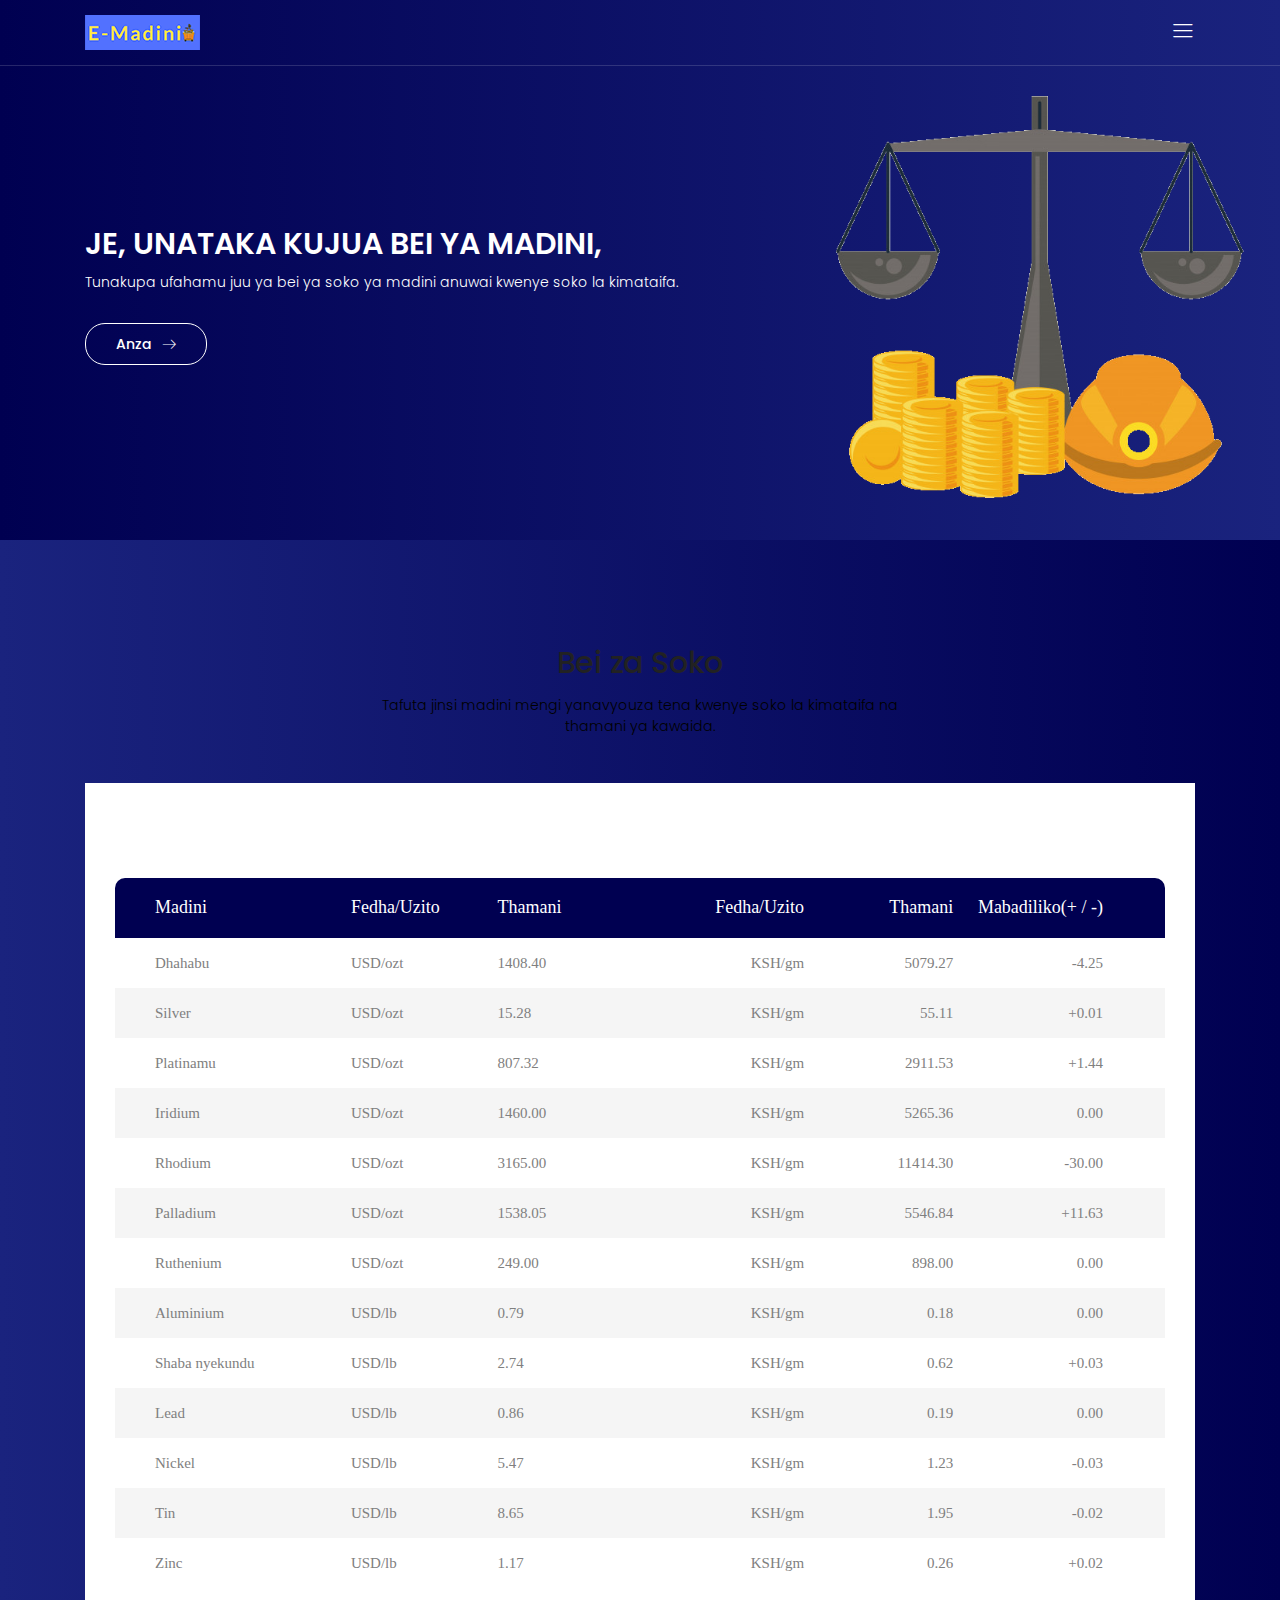
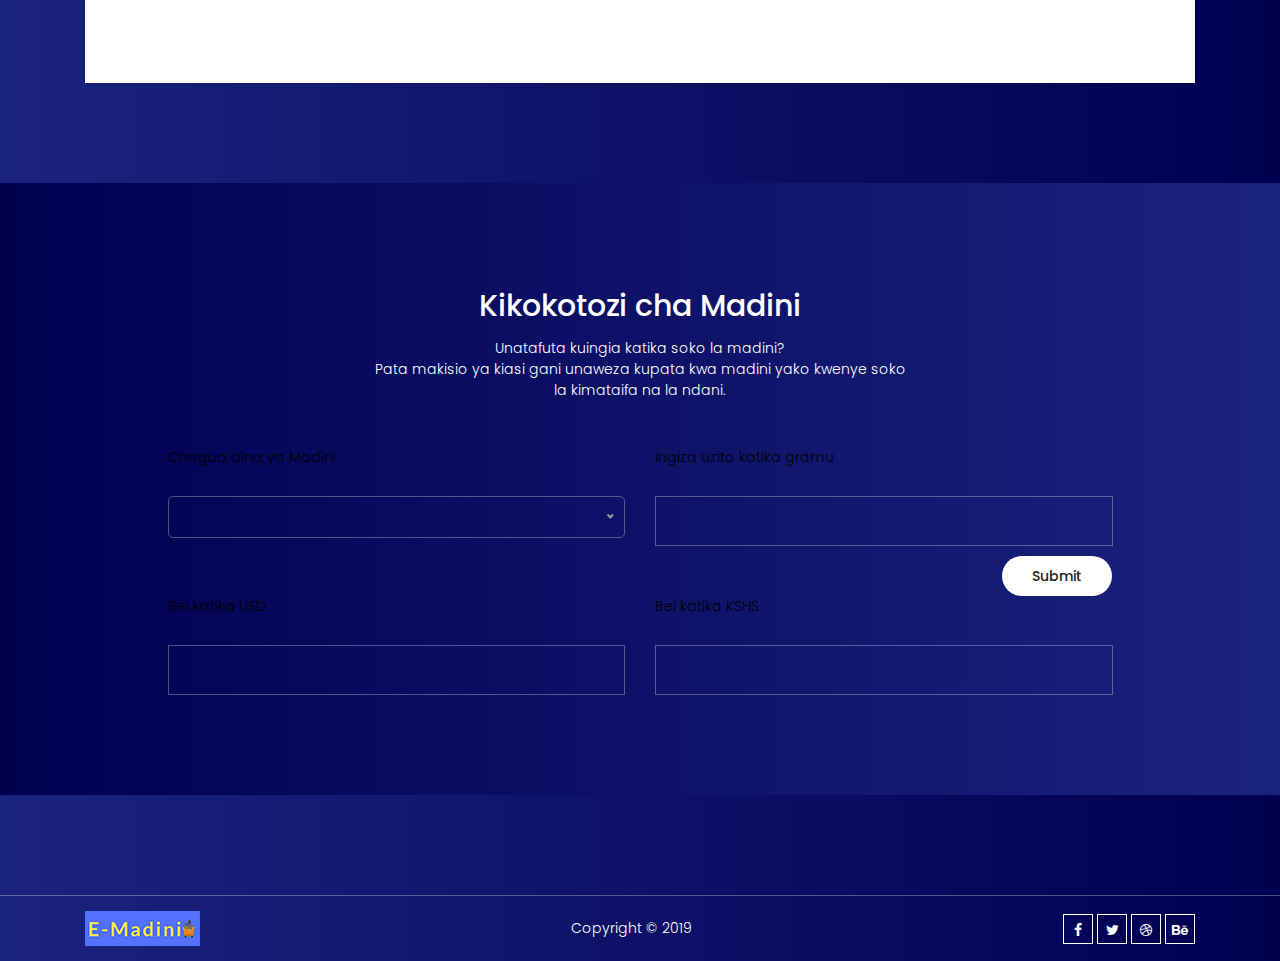
==== commit 2702d664: "Updated site layout" ====
--- a/index.html
+++ b/index.html
@@ -4,9 +4,7 @@
 	<!-- Mobile Specific Meta -->
 	<meta name="viewport" content="width=device-width, initial-scale=1, shrink-to-fit=no">
 	<!-- Favicon-->
-	<link rel="shortcut icon" href="img/icons2/favicon.ico">
-	<!-- Author Meta -->
-	<meta name="author" content="CodePixar">
+	<link rel="shortcut icon" href="img/icons2/favicon-32x32.png">
 	<!-- Meta Description -->
 	<meta name="description" content="">
 	<!-- Meta Keyword -->
@@ -41,7 +39,7 @@
         </script> -->
 	</head>
 	<body>
-		<div class="main-wrapper-first">
+		<div class="">
 			<div class="hero-area relative">
 				<header>
 					<div class="container">
@@ -52,10 +50,11 @@
 								</div>
 								<div class="main-menubar d-flex align-items-center">
 									<nav class="hide">
-										<a href="index.html">Home</a>
-										<a href="#market">Market Prices</a>
-										<a href="#Calculator">Calculator</a>
-										<a href="https://assistant-chat-eu-gb.watsonplatform.net/web/public/bbb12854-68d7-4900-9527-a0892aa28211">Learn</a>
+										<a href="index.html">Nyumbani</a>
+										<a href="#market">Bei za Soko</a>
+										<a href="#Calculator">Kikokotozi</a>
+										<a href="learn.html">Jifunze</a>
+										<a href="https://assistant-chat-eu-gb.watsonplatform.net/web/public/bbb12854-68d7-4900-9527-a0892aa28211">Ongea</a>
 									</nav>
 									<div class="menu-bar"><span class="lnr lnr-menu"></span></div>
 								</div>
@@ -68,9 +67,9 @@
 						<div class="row height align-items-center">
 							<div class="col-lg-7">
 								<div class="banner-content">
-									<h1 class="text-white text-uppercase mb-10">Curious about mineral prices, <!-- <br> Welcome to E-Madini... --></h1>
-									<p class="text-white mb-30">We provide you with insights on the market prices for various minerals on the international market.</p>
-									<a href="#market" class="primary-btn d-inline-flex align-items-center"><span class="mr-10">Get Started</span><span class="lnr lnr-arrow-right"></span></a>
+									<h1 class="text-white text-uppercase mb-10">Je, Unataka kujua bei ya madini, <!-- <br> Welcome to E-Madini... --></h1>
+									<p class="text-white mb-30">Tunakupa ufahamu juu ya bei ya soko ya madini anuwai kwenye soko la kimataifa.</p>
+									<a href="#market" class="primary-btn d-inline-flex align-items-center"><span class="mr-10">Anza</span><span class="lnr lnr-arrow-right"></span></a>
 								</div>
 							</div>
 						</div>
@@ -78,14 +77,14 @@
 				</div>
 			</div>
 		</div>
-		<div class="main-wrapper" id="market">
+		<div class="" id="market">
 			<div class="working-process-area">
 				<div class="container">
 					<div class="row justify-content-center">
 						<div class="col-lg-6">
 							<div class="section-title text-center">
-								<h2>Market Prices</h2>
-								<p>Find out how various minerals are fairing on in the international market and the value locally.</p>
+								<h2>Bei za Soko</h2>
+								<p>Tafuta jinsi madini mengi yanavyouza tena kwenye soko la kimataifa na thamani ya kawaida.</p>
 							</div>
 						</div>
 					</div>
@@ -96,17 +95,17 @@
 					<table>
 						<thead>
 							<tr class="table100-head">
-								<th class="column1">Mineral</th>
-								<th class="column2">Currency/Weight</th>
-								<th class="column3">Value</th>
-								<th class="column4">Currency/Weight</th>
-								<th class="column5">Value</th>
-								<th class="column6">Change(+ / -)</th>
+								<th class="column1">Madini</th>
+								<th class="column2">Fedha/Uzito</th>
+								<th class="column3">Thamani</th>
+								<th class="column4">Fedha/Uzito</th>
+								<th class="column5">Thamani</th>
+								<th class="column6">Mabadiliko(+ / -)</th>
 							</tr>
 						</thead>
 						<tbody>
 								<tr>
-									<td class="column1">Gold</td>
+									<td class="column1">Dhahabu</td>
 									<td class="column2">USD/ozt</td>
 									<td class="column3">1408.40</td>
 									<td class="column4">KSH/gm</td>
@@ -122,7 +121,7 @@
 									<td class="column6">+0.01</td>
 								</tr>
 								<tr>
-									<td class="column1">Platinum</td>
+									<td class="column1">Platinamu</td>
 									<td class="column2">USD/ozt</td>
 									<td class="column3">807.32</td>
 									<td class="column4">KSH/gm</td>
@@ -170,7 +169,7 @@
 									<td class="column6">0.00</td>
 								</tr>
 								<tr>
-									<td class="column1">Copper</td>
+									<td class="column1">Shaba nyekundu</td>
 									<td class="column2">USD/lb</td>
 									<td class="column3">2.74</td>
 									<td class="column4">KSH/gm</td>
@@ -220,15 +219,15 @@
 				</div>
 			</div>
 		</div>
-		<div class="main-wrapper">
+		<div class="">
 			<!-- Start Feature Area -->
 			<section class="featured-area" id="Calculator">
 				<div class="container">
 					<div class="row justify-content-center">
 						<div class="col-lg-6">
 							<div class="section-title text-center">
-								<h2 class="text-white">Mineral Calculator</h2>
-								<p class="text-white">Looking to get in the mineral market?<br>Get an estimate of how much you can get for your minerals on the international and local market space. </p>
+								<h2 class="text-white">Kikokotozi cha Madini</h2>
+								<p class="text-white">Unatafuta kuingia katika soko la madini?<br>Pata makisio ya kiasi gani unaweza kupata kwa madini yako kwenye soko la kimataifa na la ndani. </p>
 							</div>
 						</div>
 					</div>
@@ -237,9 +236,9 @@
 						<form id="myForm"  method="post" class="contact-form">
 						<div class="row justify-content-center">
 							<div class="col-lg-5 ">
-								<label>Choose Mineral type</label>
+								<label>Chagua aina ya Madini</label>
 								<select  class="common-input mt-20 " size="2" id="MineralList" required>
-									<option value="49.68">Gold</option>
+									<option value="49.68">Dhahabu</option>
 									<option value="0.54">Silver</option>
 									<option value="28.48">Platinum</option>
 									<option value="51.50">Iridium</option>
@@ -247,7 +246,7 @@
 									<option value="111.64">Palladium</option>
 									<option value="8.78">Ruthenium</option>
 									<option value="0.0017">Aluminium</option>
-									<option value="0.0060">Copper</option>
+									<option value="0.0060">Shaba nyekundu</option>
 									<option value="0.0019">Lead</option>
 									<option value="0.0121">Nickel</option>
 									<option value="0.0191">Tin</option>
@@ -255,21 +254,21 @@
 								</select>
 							</div>
 							<div class="col-lg-5">
-								<label>Enter weight in grams</label>
+								<label>Ingiza uzito katika gramu</label>
 								<input type="number" class="common-input mt-20" id="weight" required>
 							</div>
 
 							<div class="col-lg-10 d-flex justify-content-end">
 								<!-- <button class="primary-btn submit-btn d-inline-flex align-items-center mt-20" ><span class="mr-10" >Send Message</span><span class="lnr lnr-arrow-right"></span></button>  -->
-								<input class="primary-btn" type="button" value="Submit" onclick="addNumbers()"/><br>
+								<input class="primary-btn" type="button" value="Submit" onclick="addNumbers()" style="margin-top: 10px" /><br>
 								
 							</div>
 							<div class="col-lg-5">
-								<label>Price in USD</label>
+								<label>Bei katika USD</label>
 								<input type="text" id="uPrice" class="common-input mt-20" >
 							</div>
 							<div class="col-lg-5">
-								<label>Price in KSHS</label>
+								<label>Bei katika KSHS</label>
 								<input type="text" id="kPrice" class="common-input mt-20" value="" >
 							</div>
 
--- a/css/main.css
+++ b/css/main.css
@@ -39,7 +39,7 @@
 }
 
 body {
-  color: #777777;
+  color: #000;
   font-family: "Poppins", sans-serif;
   font-size: 14px;
   font-weight: 300;
@@ -742,7 +742,7 @@
 }
 
 b, i, sup, sub, u, del {
-  color: #3e69fe;
+  color: #000051;
 }
 
 h1 {
@@ -877,49 +877,49 @@
 
 .genric-btn.primary {
   color: #fff;
-  background: #3e69fe;
+  background: #000051;
   border: 1px solid transparent;
 }
 
 .genric-btn.primary:hover {
-  color: #3e69fe;
-  border: 1px solid #3e69fe;
+  color: #000051;
+  border: 1px solid #000051;
   background: #fff;
 }
 
 .genric-btn.primary-border {
-  color: #3e69fe;
-  border: 1px solid #3e69fe;
+  color: #000051;
+  border: 1px solid #000051;
   background: #fff;
 }
 
 .genric-btn.primary-border:hover {
   color: #fff;
-  background: #3e69fe;
+  background: #000051;
   border: 1px solid transparent;
 }
 
 .genric-btn.success {
   color: #fff;
-  background: #4cd3e3;
+  background: #000051;
   border: 1px solid transparent;
 }
 
 .genric-btn.success:hover {
-  color: #4cd3e3;
-  border: 1px solid #4cd3e3;
+  color: #1a237e;
+  border: 1px solid #1a237e;
   background: #fff;
 }
 
 .genric-btn.success-border {
-  color: #4cd3e3;
-  border: 1px solid #4cd3e3;
+  color: #1a237e;
+  border: 1px solid #1a237e;
   background: #fff;
 }
 
 .genric-btn.success-border:hover {
   color: #fff;
-  background: #4cd3e3;
+  background: #1a237e;
   border: 1px solid transparent;
 }
 
@@ -1031,7 +1031,7 @@
 .generic-blockquote {
   padding: 30px 50px 30px 30px;
   background: #f9f9ff;
-  border-left: 2px solid #3e69fe;
+  border-left: 2px solid #000051;
 }
 
 .progress-table-wrap {
@@ -1155,7 +1155,7 @@
   position: absolute;
   width: 14px;
   height: 14px;
-  border: 3px solid #3e69fe;
+  border: 3px solid #000051;
   background: #fff;
   top: 4px;
   left: 0;
@@ -1168,7 +1168,7 @@
 
 .ordered-list li {
   list-style-type: decimal-leading-zero;
-  color: #3e69fe;
+  color: #000051;
   font-weight: 500;
   line-height: 1.82em !important;
 }
@@ -1181,7 +1181,7 @@
 .ordered-list-alpha li {
   margin-left: 30px;
   list-style-type: lower-alpha;
-  color: #3e69fe;
+  color: #000051;
   font-weight: 500;
   line-height: 1.82em !important;
 }
@@ -1194,7 +1194,7 @@
 .ordered-list-roman li {
   margin-left: 30px;
   list-style-type: lower-roman;
-  color: #3e69fe;
+  color: #000051;
   font-weight: 500;
   line-height: 1.82em !important;
 }
@@ -1266,7 +1266,7 @@
 
 .single-input-primary:focus {
   outline: none;
-  border: 1px solid #3e69fe;
+  border: 1px solid #000051;
 }
 
 .single-input-accent {
@@ -1327,7 +1327,7 @@
   width: 15px;
   height: 15px;
   border-radius: 50%;
-  background: #3e69fe;
+  background: #000051;
   -webkit-transition: all 0.2s;
   -moz-transition: all 0.2s;
   -o-transition: all 0.2s;
@@ -1410,7 +1410,7 @@
 }
 
 .primary-switch input:checked + label:before {
-  background: #3e69fe;
+  background: #000051;
 }
 
 .confirm-switch {
@@ -1483,7 +1483,7 @@
 }
 
 .confirm-switch input:checked + label:before {
-  background: #4cd3e3;
+  background: #1a237e;
 }
 
 .primary-checkbox {
@@ -1759,12 +1759,12 @@
 }
 
 .default-select .nice-select .list .option.selected {
-  color: #3e69fe;
+  color: #000051;
   background: transparent;
 }
 
 .default-select .nice-select .list .option:hover {
-  color: #3e69fe;
+  color: #000051;
   background: transparent;
 }
 
@@ -1814,12 +1814,12 @@
 }
 
 .form-select .nice-select .list .option.selected {
-  color: #3e69fe;
+  color: #000051;
   background: transparent;
 }
 
 .form-select .nice-select .list .option:hover {
-  color: #3e69fe;
+  color: #000051;
   background: transparent;
 }
 
@@ -1882,9 +1882,9 @@
     text-align: right;
     padding: 20px 0;
     z-index: 5;
-    background-image: -moz-linear-gradient(0deg, #4cd4e3 0%, #3e69fe 100%);
-    background-image: -webkit-linear-gradient(0deg, #4cd4e3 0%, #3e69fe 100%);
-    background-image: -ms-linear-gradient(0deg, #4cd4e3 0%, #3e69fe 100%);
+    background-image: -moz-linear-gradient(0deg, #1a237e 0%, #000051 100%);
+    background-image: -webkit-linear-gradient(0deg, #1a237e 0%, #000051 100%);
+    background-image: -ms-linear-gradient(0deg, #1a237e 0%, #000051 100%);
   }
 }
 
@@ -1912,9 +1912,9 @@
 }
 
 body {
-  background-image: -moz-linear-gradient(0deg, #4cd4e3 0%, #3e69fe 100%);
-  background-image: -webkit-linear-gradient(0deg, #4cd4e3 0%, #3e69fe 100%);
-  background-image: -ms-linear-gradient(0deg, #4cd4e3 0%, #3e69fe 100%);
+  background-image: -moz-linear-gradient(0deg, #1a237e 0%, #000051 100%);
+  background-image: -webkit-linear-gradient(0deg, #1a237e 0%, #000051 100%);
+  background-image: -ms-linear-gradient(0deg, #1a237e 0%, #000051 100%);
 }
 
 .main-wrapper-first {
@@ -1966,13 +1966,13 @@
 }
 
 .p1-gradient-bg, .primary-btn:after, .banner-area, .featured-area, .story-area, .footer-social a:after {
-  background-image: -moz-linear-gradient(0deg, #3e69fe 0%, #4cd4e3 100%);
-  background-image: -webkit-linear-gradient(0deg, #3e69fe 0%, #4cd4e3 100%);
-  background-image: -ms-linear-gradient(0deg, #3e69fe 0%, #4cd4e3 100%);
+  background-image: -moz-linear-gradient(0deg, #000051 0%, #1a237e 100%);
+  background-image: -webkit-linear-gradient(0deg, #000051 0%, #1a237e 100%);
+  background-image: -ms-linear-gradient(0deg, #000051 0%, #1a237e 100%);
 }
 
 .p1-gradient-color, .single-work-process .work-icon-box span, .single-feature .primary-btn:hover span, .single-remark .primary-btn span, .story-area .primary-btn span, .contact-form .primary-btn span {
-  background: -webkit-linear-gradient(0deg, #3e69fe, #4cd4e3);
+  background: -webkit-linear-gradient(0deg, #000051, #1a237e);
   -webkit-background-clip: text;
   -webkit-text-fill-color: transparent;
 }
@@ -2094,7 +2094,7 @@
 }
 
 .working-process-area {
-  background: #fff;
+  /*background: #fff;*/
   padding: 100px 0;
 }
 
@@ -2506,7 +2506,7 @@
 }
 
 footer .copy-right-text a {
-  color: #3e69fe;
+  color: #000051;
 }
 
 .footer-social a {
@@ -2630,7 +2630,7 @@
 }
 table thead tr {
   height: 60px;
-  background: #3e69fe;
+  background: #000051;
 }
 table tbody tr {
   height: 50px;
@@ -2741,22 +2741,22 @@
     top: 0;
   }
   table tbody tr td:nth-child(1):before {
-    content: "Mineral";
+    content: "Madini";
   }
   table tbody tr td:nth-child(2):before {
-    content: "Currency/ Weight";
+    content: "Fedha/Uzito";
   }
   table tbody tr td:nth-child(3):before {
-    content: "Value";
+    content: "Thamani";
   }
   table tbody tr td:nth-child(4):before {
-    content: "Currency/ Weight";
+    content: "Fedha/Uzito";
   }
   table tbody tr td:nth-child(5):before {
-    content: "Value";
+    content: "Thamani";
   }
   table tbody tr td:nth-child(6):before {
-    content: "Change";
+    content: "Mabadiliko";
   }
 
   .column4,
@@ -2791,4 +2791,31 @@
     background: rgba(0, 0, 0, 0.3);
     color: #fff;
     text-shadow: 0 1px 0 rgba(0, 0, 0, 0.4);
+}
+
+.african{
+    background: url(african.svg) repeat;
+    padding: 20px 0;
+}
+
+.course-card{
+  width: 22rem;
+  margin: 0 auto 20px;
+    box-shadow: 0 4px 8px 0 rgba(0, 0, 0, 0.2), 0 6px 20px 0 rgba(0, 0, 0, 0.19);
+}
+
+[data-whatever] :after {
+  content: attr(data-whatever);
+  white-space: pre-line;
+  display: inline-block;
+}
+
+.recipient-name{
+  word-break: break-all;
+ 
+  text-align: center;
+}
+
+.modal-body .text{
+ white-space: pre-wrap; 
 }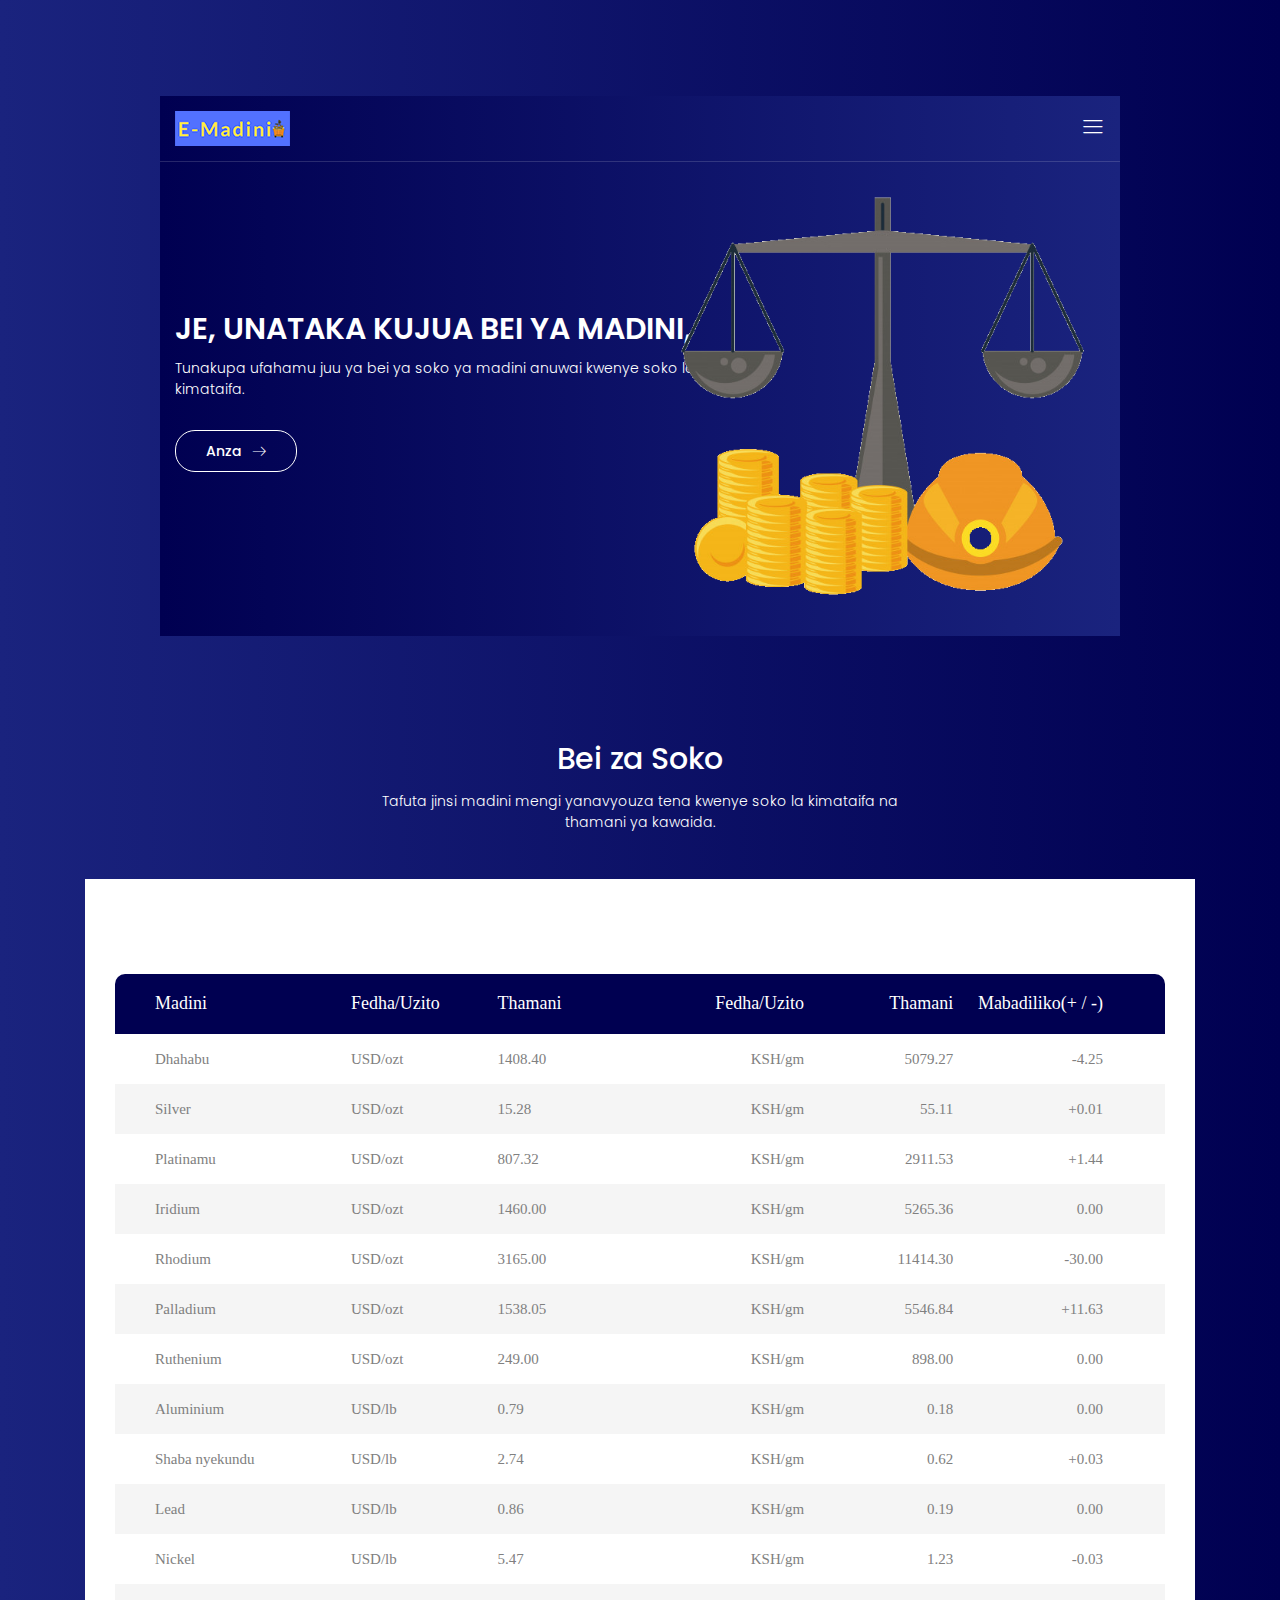
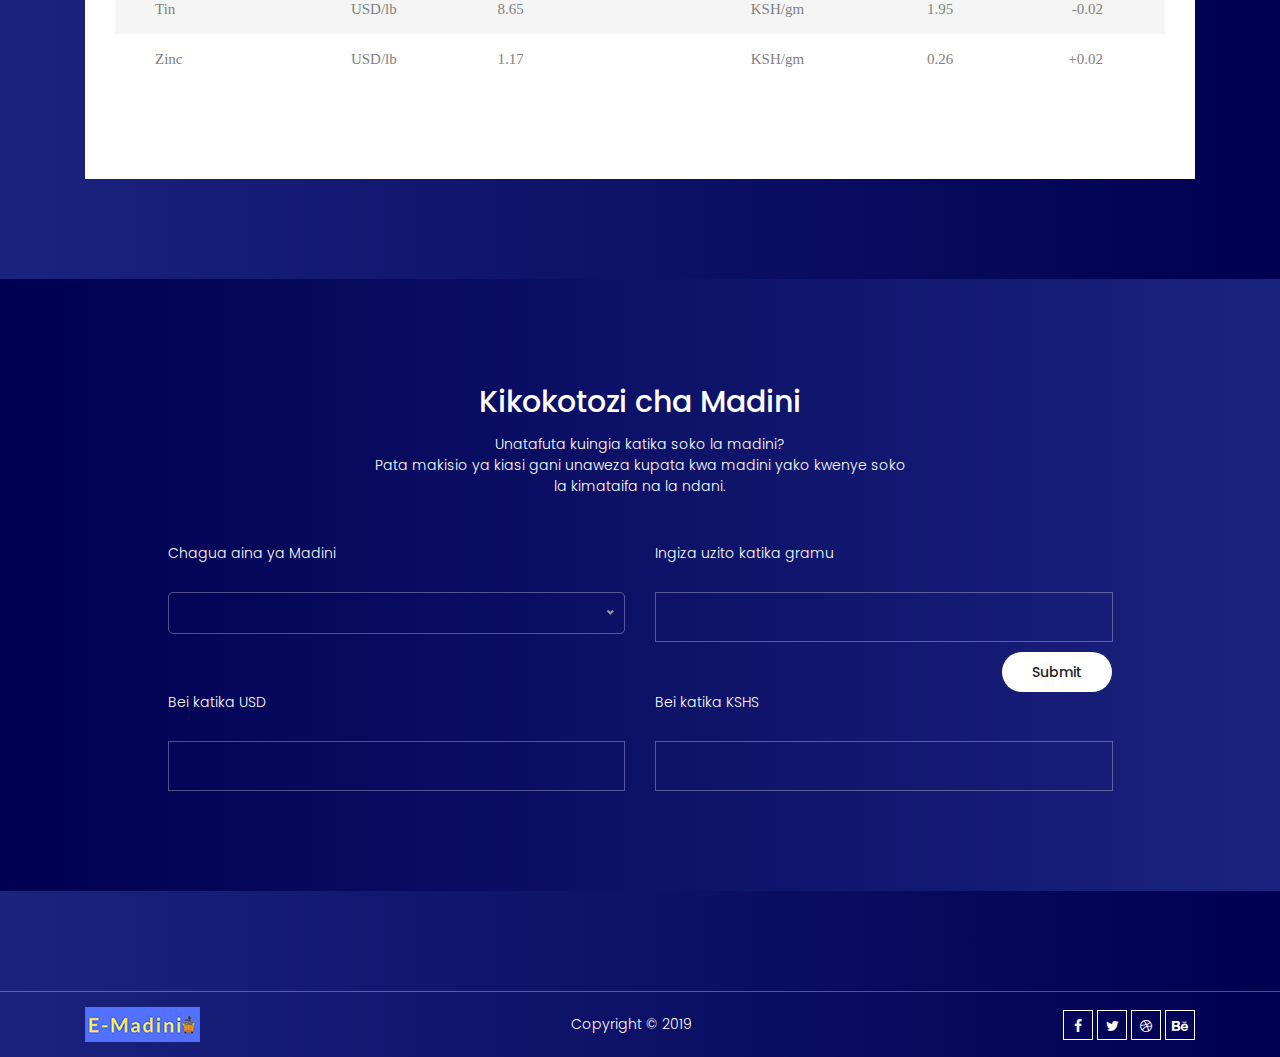
==== commit 33e9afbf: "Modified page content" ====
--- a/index.html
+++ b/index.html
@@ -39,10 +39,10 @@
         </script> -->
 	</head>
 	<body>
-		<div class="">
+		<div class="main-wrapper-first">
 			<div class="hero-area relative">
 				<header>
-					<div class="container">
+					<div class="container ">
 						<div class="header-wrap">
 							<div class="header-top d-flex justify-content-between align-items-center">
 								<div class="logo">
@@ -83,8 +83,8 @@
 					<div class="row justify-content-center">
 						<div class="col-lg-6">
 							<div class="section-title text-center">
-								<h2>Bei za Soko</h2>
-								<p>Tafuta jinsi madini mengi yanavyouza tena kwenye soko la kimataifa na thamani ya kawaida.</p>
+								<h2 class="text-white">Bei za Soko</h2>
+								<p class="text-white">Tafuta jinsi madini mengi yanavyouza tena kwenye soko la kimataifa na thamani ya kawaida.</p>
 							</div>
 						</div>
 					</div>
@@ -236,7 +236,7 @@
 						<form id="myForm"  method="post" class="contact-form">
 						<div class="row justify-content-center">
 							<div class="col-lg-5 ">
-								<label>Chagua aina ya Madini</label>
+								<label class="text-white">Chagua aina ya Madini</label>
 								<select  class="common-input mt-20 " size="2" id="MineralList" required>
 									<option value="49.68">Dhahabu</option>
 									<option value="0.54">Silver</option>
@@ -254,7 +254,7 @@
 								</select>
 							</div>
 							<div class="col-lg-5">
-								<label>Ingiza uzito katika gramu</label>
+								<label class="text-white">Ingiza uzito katika gramu</label>
 								<input type="number" class="common-input mt-20" id="weight" required>
 							</div>
 
@@ -264,11 +264,11 @@
 								
 							</div>
 							<div class="col-lg-5">
-								<label>Bei katika USD</label>
+								<label class="text-white">Bei katika USD</label>
 								<input type="text" id="uPrice" class="common-input mt-20" >
 							</div>
 							<div class="col-lg-5">
-								<label>Bei katika KSHS</label>
+								<label class="text-white">Bei katika KSHS</label>
 								<input type="text" id="kPrice" class="common-input mt-20" value="" >
 							</div>
 
--- a/css/nice-select.css
+++ b/css/nice-select.css
@@ -87,7 +87,7 @@
       line-height: 34px;
       min-height: 34px; }
   .nice-select .list {
-    background-color: #3e69fe;
+    background-color: #000051;
     border-radius: 5px;
     box-shadow: 0 0 0 1px rgba(68, 68, 68, 0.11);
     box-sizing: border-box;
@@ -110,7 +110,7 @@
     transition: all 0.2s cubic-bezier(0.5, 0, 0, 1.25), opacity 0.15s ease-out;
     z-index: 9; }
     .nice-select .list:hover .option:not(:hover) {
-      background-color: #3e69fe !important; }
+      background-color: #1a237e !important; }
   .nice-select .option {
     cursor: pointer;
     font-weight: 400;
@@ -124,7 +124,7 @@
     -webkit-transition: all 0.2s;
     transition: all 0.2s; }
     .nice-select .option:hover, .nice-select .option.focus, .nice-select .option.selected.focus {
-      background-color: #4cd4e3; }
+      background-color: #000051; }
     .nice-select .option.selected {
       font-weight: bold; }
     .nice-select .option.disabled {
--- a/css/main.css
+++ b/css/main.css
@@ -2798,10 +2798,19 @@
     padding: 20px 0;
 }
 
-.course-card{
+.card{
   width: 22rem;
   margin: 0 auto 20px;
     box-shadow: 0 4px 8px 0 rgba(0, 0, 0, 0.2), 0 6px 20px 0 rgba(0, 0, 0, 0.19);
+}
+
+@media (min-width: 240px) and (max-width: 770px){
+  .card {
+  
+    margin-bottom: 30px;
+    width: 21rem;
+  
+  }
 }
 
 [data-whatever] :after {
